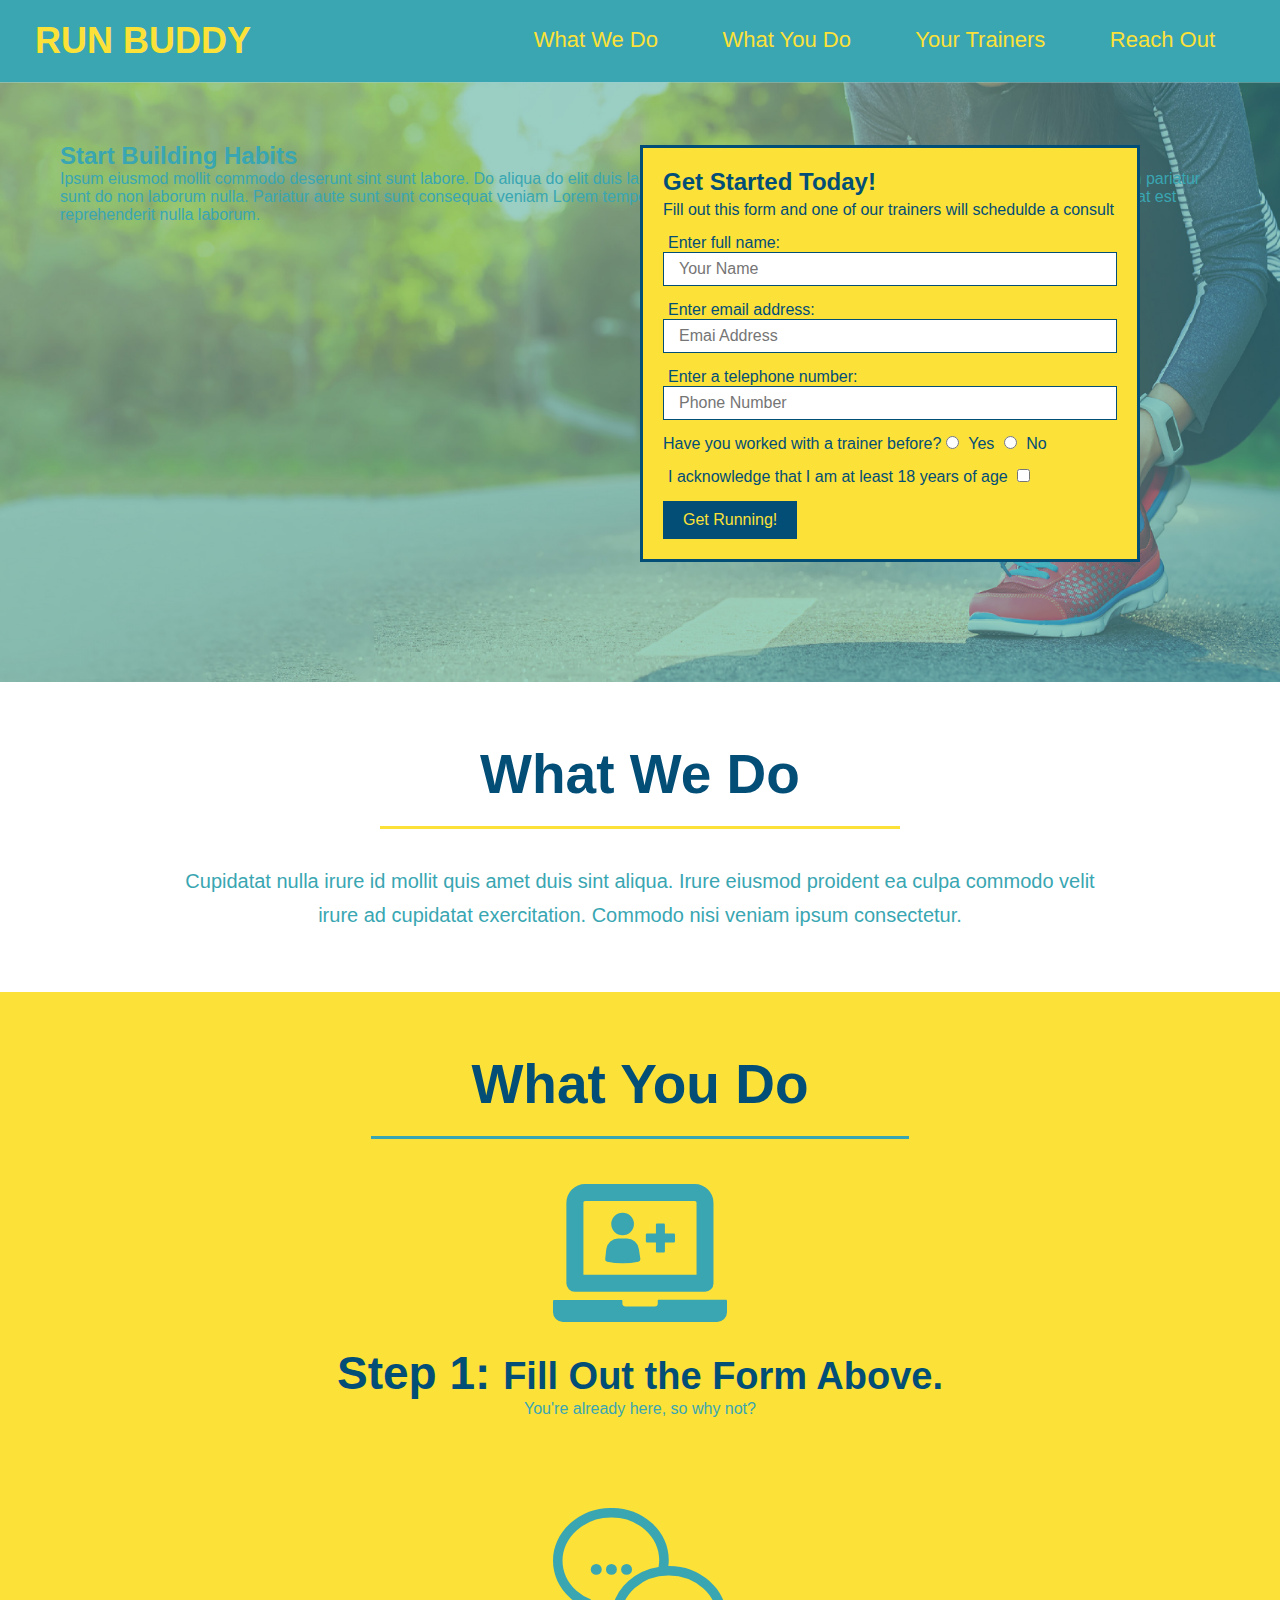
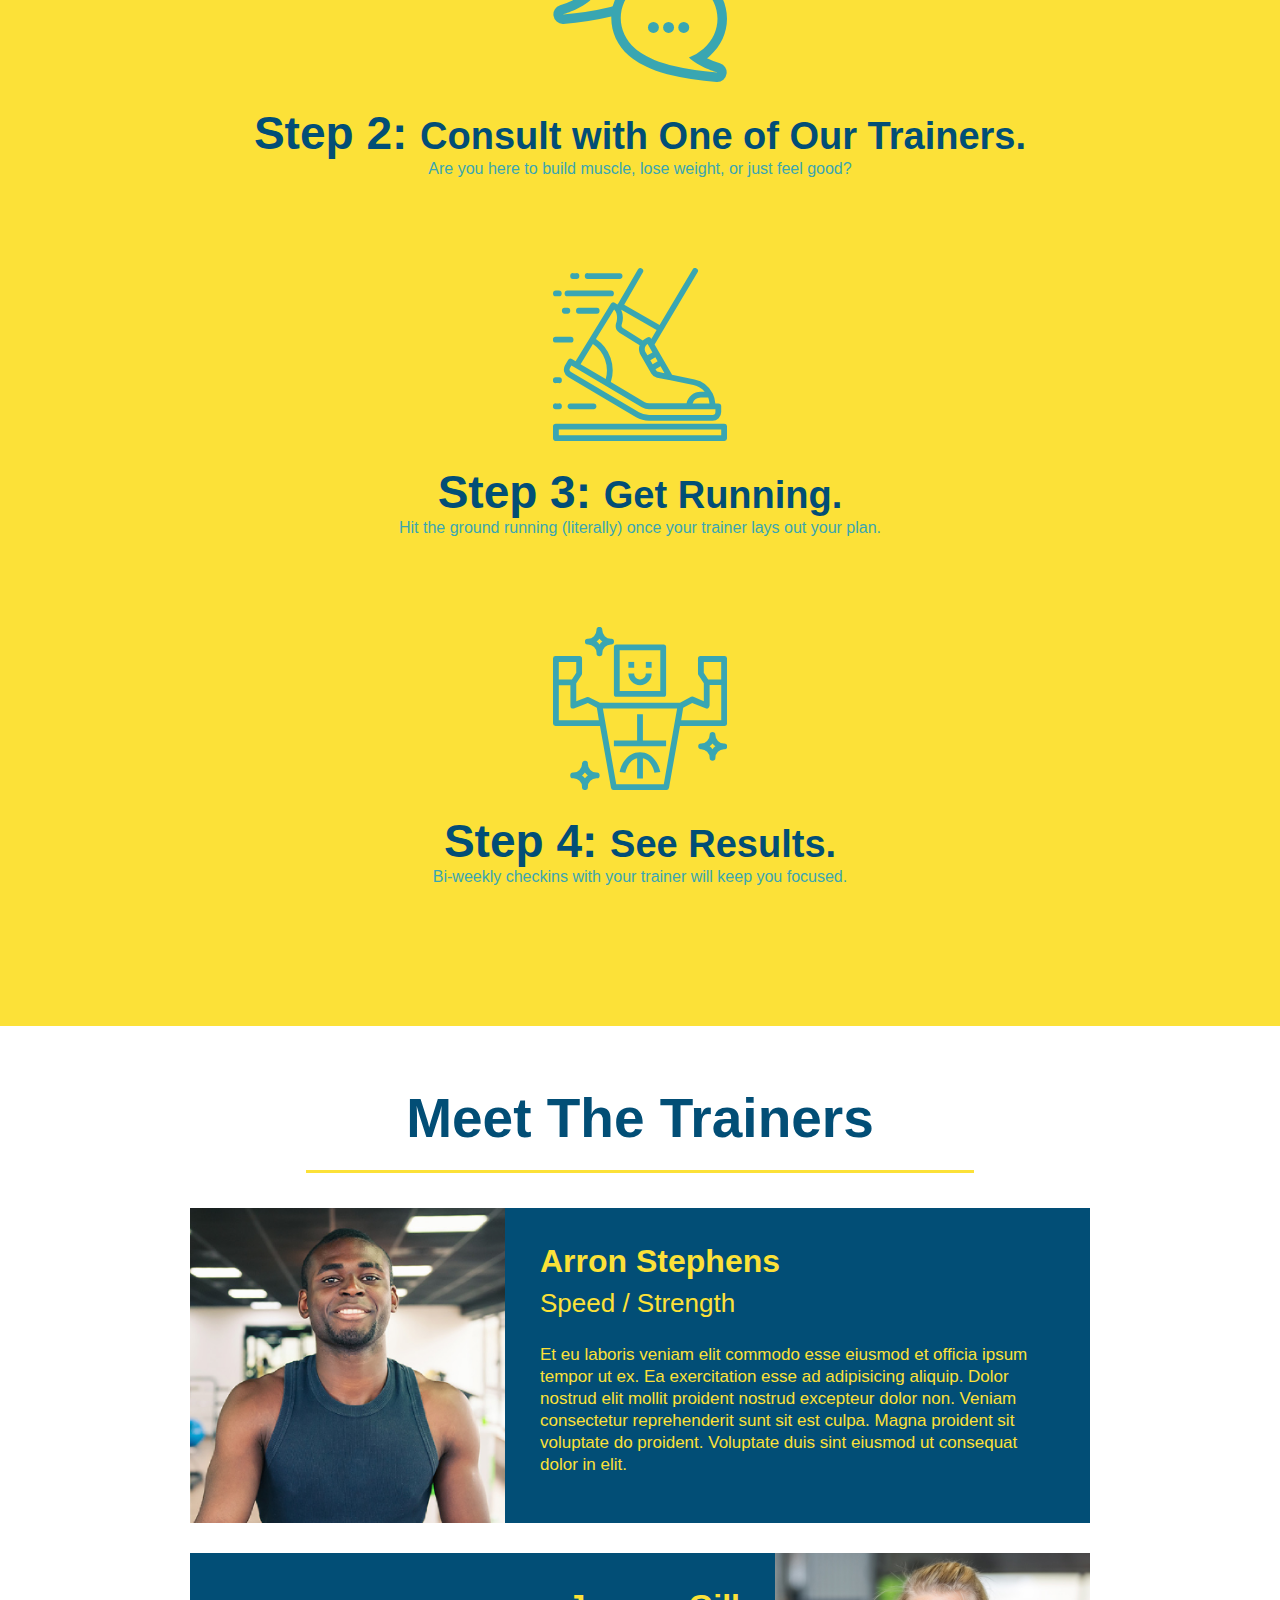
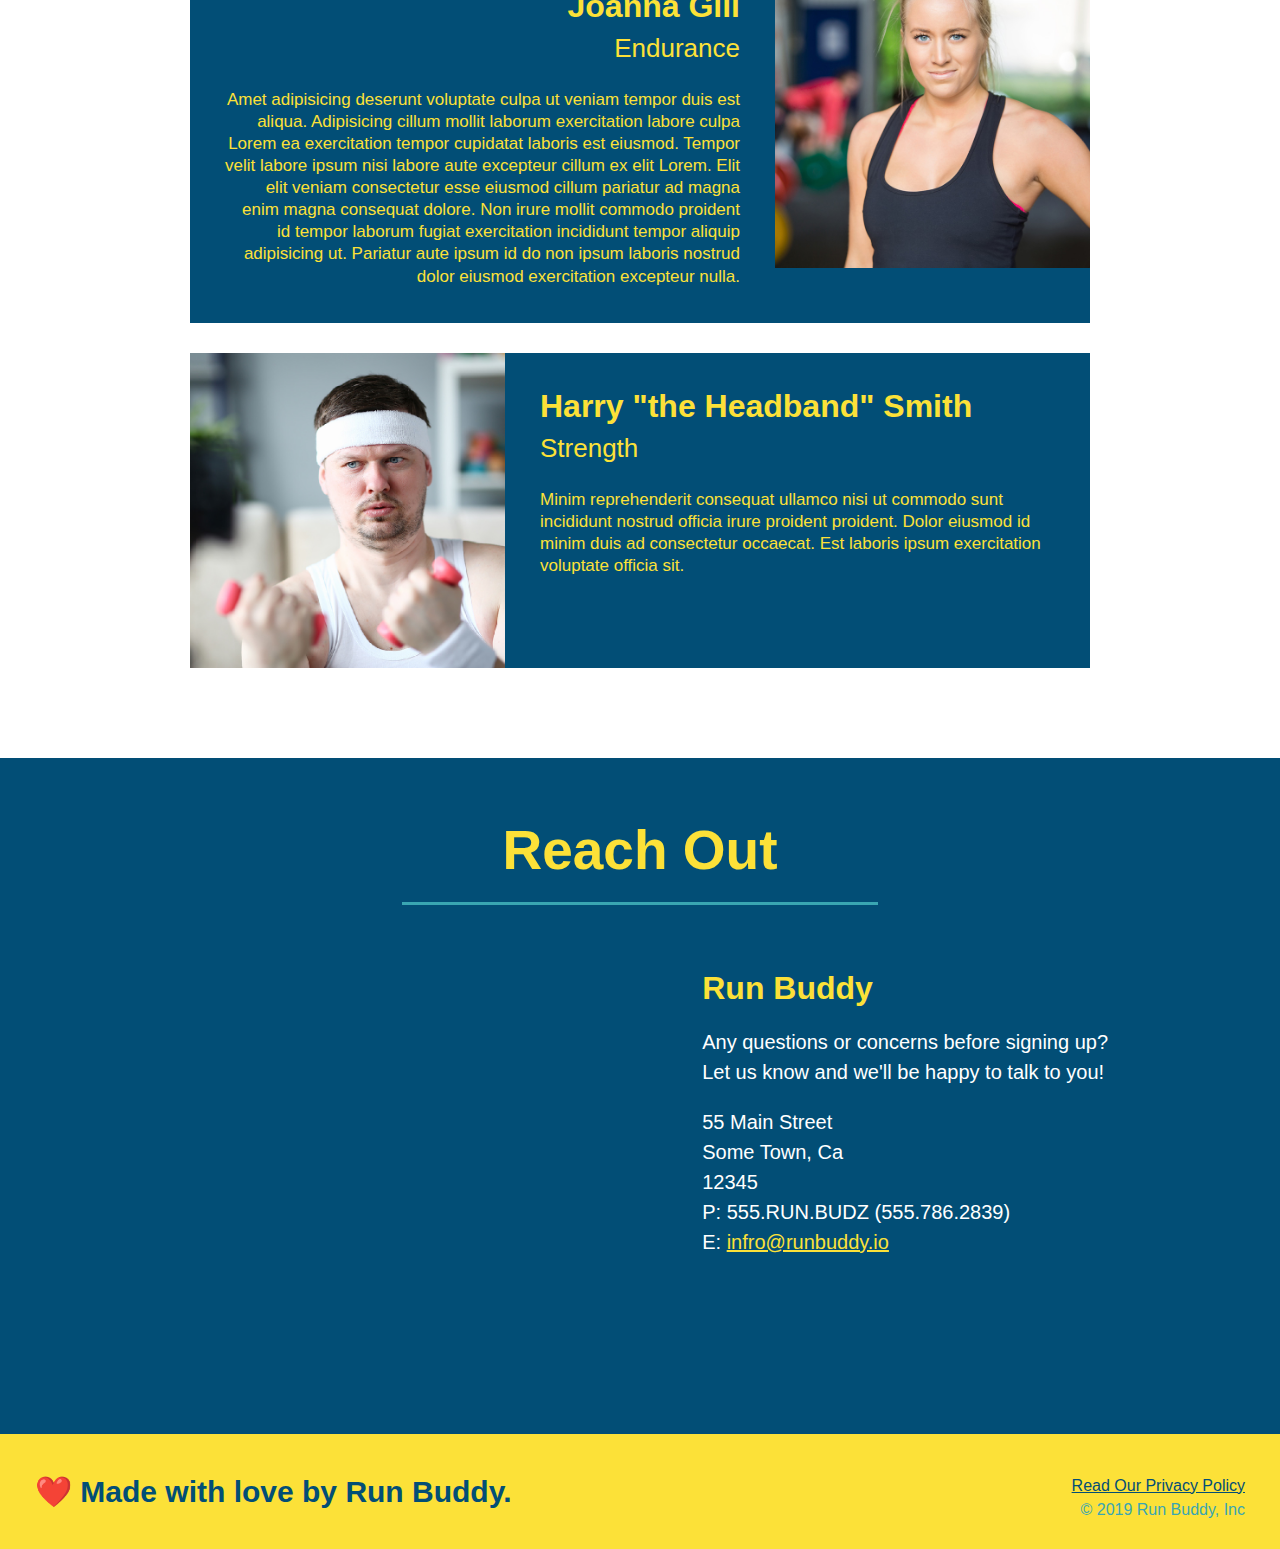
==== index.html @ f59510c8 "add content to hero, replace image" ====
<!DOCTYPE html>
<html lang="en">

<head>
    <meta charset="UTF-8" />
    <title>Run Buddy</title>
    <link rel="stylesheet" href="./assets/css/style.css" />
</head>

<body>
    <header>
        <h1>
            <!--The link below is set to index.html rather than "/" because the topmost directory of the project is OneDrive not index.html-->
            <a href="./index.html">RUN BUDDY</a>
        </h1>
        <nav>
            <Ul>
                <li>
                    <a href="#what-we-do">What We Do</a>
                </li>
                <li>
                    <a href="#what you do">What You Do</a>
                </li>
                <li>
                    <a href="#your-trainers">Your Trainers</a>
                </li>
                <li>
                    <a href="#reach-out">Reach Out</a>
                </li>
            </Ul>
        </nav>
    </header>

    <!-- hero/jumbotron -->
    <section class="hero">
        <div class="hero-cta">
            <h2>Start Building Habits</h2>
            <p>
                Ipsum eiusmod mollit commodo deserunt sint sunt labore. Do aliqua do elit duis laborum nulla sint sunt
                sint consequat. Enim incididunt amet pariatur non pariatur sunt do non laborum nulla. Pariatur aute sunt
                sunt consequat veniam Lorem tempor eu do amet Lorem labore. Sunt Lorem in commodo proident cupidatat est
                reprehenderit nulla laborum.
            </p>
        </div>
        <div class="hero-form">
            <h3>Get Started Today!</h3>
            <p>Fill out this form and one of our trainers will schedulde a consult</p>
            <form>
                <label for="name">Enter full name:</label>
                <input type="text" placeholder="Your Name" name="name" id="name" class="form-input" />
                <label for="email">Enter email address:</label>
                <input type="email" placeholder="Emai Address" name="email" id="email" class="form-input" />
                <label for="phone">Enter a telephone number:</label>
                <input type="tel" placeholder="Phone Number" name="phone" id="phone" class="form-input" />
                <p>
                    Have you worked with a trainer before?
                    <input type="radio" name="trainer-confirm" id="trainer-yes" />
                    <label for="trainer-yes">Yes</label>
                    <input type="radio" name="trainer-confirm" id="trainer-no" />
                    <label for="trainer-no">No</label>
                </p>
                <p>
                    <label for="checkbox">
                        I acknowledge that I am at least 18 years of age
                    </label>
                    <input type="checkbox" name="age-confirm" id="checkbox" />
                </p>
                <button type="submit">
                    Get Running!
                </button>
            </form>
        </div>
    </section>

    <!-- "what we do" section -->
    <section id="what-we-do" class="intro">
        <h2 class="section-title primary-border">What We Do</h2>
        <p>
            Cupidatat nulla irure id mollit quis amet duis sint aliqua. Irure eiusmod proident ea culpa commodo velit
            irure ad cupidatat exercitation. Commodo nisi veniam ipsum consectetur.
        </p>
    </section>

    <!-- "what you do" section -->
    <section id="what you do" class="steps">
        <h2 class="section-title secondary-border">What You Do</h2>

        <div>
            <img src="./assets/images/step-1.svg" alt="">
            <h3>Step 1: <span>Fill Out the Form Above.</span></h3>
            <p>You're already here, so why not?</p>
        </div>

        <div>
            <img src="./assets/images/step-2.svg">
            <h3>Step 2: <span>Consult with One of Our Trainers.</span></h3>
            <p>Are you here to build muscle, lose weight, or just feel good?</p>
        </div>

        <div>
            <img src="assets/images/step-3.svg">
            <h3>Step 3: <span>Get Running.</span></h3>
            <p>Hit the ground running (literally) once your trainer lays out your plan.</p>
        </div>

        <div>
            <img src="assets/images/step-4.svg">
            <h3>Step 4: <span>See Results.</span></h3>
            <p>Bi-weekly checkins with your trainer will keep you focused.</p>
        </div>
    </section>

    <!-- "meet the trainers" section -->
    <section id="your-trainers" class="trainers">
        <h2 class="section-title primary-border">Meet The Trainers</h2>
        <article class="trainer">
            <img src="assets/images/trainer-1.jpg" alt="Arron Stephens in his workout clothes, ready to pump iron" />
            <div class="trainer-bio text-left">
                <h3>Arron Stephens</h3>
                <h4>Speed / Strength</h4>
                <p>
                    Et eu laboris veniam elit commodo esse eiusmod et officia ipsum tempor ut ex. Ea exercitation esse
                    ad adipisicing aliquip. Dolor nostrud elit mollit proident nostrud excepteur dolor non. Veniam
                    consectetur reprehenderit sunt sit est culpa. Magna proident sit voluptate do proident. Voluptate
                    duis sint eiusmod ut consequat dolor in elit.
                </p>
            </div>
        </article>
        <article class="trainer">
            <div class="trainer-bio text-right">
                <h3>Joanna Gill</h3>
                <h4>Endurance</h4>
                <p>
                    Amet adipisicing deserunt voluptate culpa ut veniam tempor duis est aliqua. Adipisicing cillum
                    mollit laborum exercitation labore culpa Lorem ea exercitation tempor cupidatat laboris est eiusmod.
                    Tempor velit labore ipsum nisi labore aute excepteur cillum ex elit Lorem. Elit elit veniam
                    consectetur esse eiusmod cillum pariatur ad magna enim magna consequat dolore. Non irure mollit
                    commodo proident id tempor laborum fugiat exercitation incididunt tempor aliquip adipisicing ut.
                    Pariatur aute ipsum id do non ipsum laboris nostrud dolor eiusmod exercitation excepteur nulla.
                </p>
            </div>
            <img src="assets/images/trainer-2.jpg" alt="Joanna Gill cooling off after a workout" />
        </article>
        <article class="trainer">
            <img src="assets/images/trainer-3.jpg"
                alt="Harry Smith wearing a headband and lifting comically small pink weights" />
            <div class="trainer-bio text-left">
                <h3>Harry "the Headband" Smith</h3>
                <h4>Strength</h4>
                <p>
                    Minim reprehenderit consequat ullamco nisi ut commodo sunt incididunt nostrud officia irure proident
                    proident. Dolor eiusmod id minim duis ad consectetur occaecat. Est laboris ipsum exercitation
                    voluptate officia sit.
                </p>
            </div>
        </article>
    </section>

    <!-- "reach out" section -->
    <section id="reach-out" class="contact">
        <h2 class="section-title secondary-border">Reach Out</h2>
        <div class="contact-info">
            <div>
                <iframe
                    src="https://www.google.com/maps/embed?pb=!1m18!1m12!1m3!1d13032.62704273342!2d-81.03515930863213!3d35.25235568628578!2m3!1f0!2f0!3f0!3m2!1i1024!2i768!4f13.1!3m3!1m2!1s0x8856bd74901bae15%3A0x6307acdcb505a3e5!2sPlanet%20Fitness!5e0!3m2!1sen!2sus!4v1635270382787!5m2!1sen!2sus"
                    width="400" height="400" style="border:0;" allowfullscreen="" loading="lazy">
                </iframe>
            </div>
            <div>
                <h3>Run Buddy</h3>
                <p>
                    Any questions or concerns before signing up?
                    <br />
                    Let us know and we'll be happy to talk to you!
                </p>
                <address>
                    55 Main Street <br />
                    Some Town, Ca <br />
                    12345 <br />
                    P: 555.RUN.BUDZ (555.786.2839)<br />
                    E: <a href="mailto:infro@runbuddy.io">infro@runbuddy.io</a>
                </address>
            </div>
        </div>
    </section>

    <!-- footer -->
    <footer>
        <h2>❤️ Made with love by Run Buddy.</h2>
        <div>
            <a href="./privacy-policy.html">Read Our Privacy Policy</a><br />
            &copy; 2019 Run Buddy, Inc
        </div>
    </footer>

</body>

</html>
---- assets/css/style.css ----
* {
    margin: 0;
    padding: 0;
    box-sizing: border-box;
}

body {
    font-family: helvetica, arial, sans-serif;
   color:#39a6b2
}

header {
    padding: 20px 35px;
    background-color: #39a6b2;
}

header h1 {
    font-weight: bold;
    font-size: 36px;
    color: #fce138;
    margin: 0;
    display: inline;
}

header a {
    text-decoration: none;
    color: #fce138
   
}
header nav {
    float: right;
    margin: 7px 0;
}

header nav ul li {
    display: inline;
}

header nav ul li a {
    margin: 0 30px;
    font-weight: lighter;
    font-size: 22px;
}

footer {
    background: #fce138;
    width: 100%;
    padding: 40px 35px;
}

footer h2 {
    display: inline;
    color: #024e76;
    font-size: 30px;
    margin: 0;
}

footer div {
    float: right;
    line-height: 1.5;
    text-align: right;
}

footer a {
    color: #024e76;
}

section{
    padding: 60px;
}

.hero {
    background-image: url("../images/hero-bg.jpg");
    height: 600px;
    background-position: center;
    background-size: cover;
    position: relative;
}

.hero-form {
    color: #024e76;
    background-color: #fce138;
    padding: 20px;
    width: 500px;
    border: solid 3px #024e76;
    position: absolute;
    bottom: 120px;
    right: 140px;
}

.hero-form h3 {
    font-size: 24px;
    margin: 0;
}

.hero-form p {
    margin: 5px 0 15px 0;
}

.form-input {
    border: 1px solid #024e76;
    display: block;
    padding: 7px 15px;
    font-size: 16px;
    color: #024e76;
    width: 100%;
    margin-bottom: 15px;
}

.hero-form label {
    margin: 0 5px;
}

.hero-form button {
    color: #fce138;
    background-color: #024e76;
    border: none;
    padding: 10px 20px;
    font-size: 16px;
}

.intro {
    text-align: center;
}

.section-title {
    font-size: 55px;
    color: #024e76;
    margin-bottom: 35px;
    padding: 0 100px 20px 100px;
    border-bottom: 3px solid;
    display: inline-block;
}

.intro p {
    line-height: 1.7;
    color: #39a6b2;
    width: 80%;
    font-size: 20px;
    margin: 0 auto;
}

.steps {
    text-align: center;
    background: #fce138;
}

.primary-border {
    border-color: #fce138;
}

.secondary-border {
    border-color: #39a6b2;
}

.steps div {
    margin-bottom: 80px;

}

.steps img {
    width: 15%;
    margin: 10px 0;
}

.steps h3 {
    color: #024e76;
    font-size: 46px;
    margin-top: 10px;
}

.steps p {
    color: #39a6b2;
    font-size: 23 px;
}

.steps span {
    font-size: 38px;
}

.trainers {
    text-align: center;
}

.trainer {
    width: 900px;
    margin: 0 auto 30px auto;
    background: #024e76;
    color: #fce138;
    overflow: auto;
}

.trainer img {
    width: 35%;
    float: left;
}

.trainer-bio {
    padding: 35px;
    float: left;
    width: 65%;
}

.text-left {
    text-align: left;
}

.text-right {
    text-align: right;
}

.trainer-bio h3 {
    font-size: 32px;
    margin-bottom: 8px;
}

.trainer-bio h4 {
    font-weight: lighter;
    font-size: 26px;
    margin-bottom: 25px;
}

.trainer-bio p {
    font-size: 17px;
    line-height: 1.3;
}

.contact {
    background: #024e76;
    text-align: center;

}

.contact h2 {
    color: #fce138;
}

.contact-info iframe {
    width: 400px;
    height: 400px;
}

.contact-info div {
    width: 410px;
    display: inline-block;
    vertical-align: top;
    text-align: left;
    margin: 30px 0 0 60px;
    color: white;
}

.contact-info h3 {
    color: #fce138;
    font-size: 32px;
}

.contact-info p, .contact-info address {
    margin: 20px 0;
    line-height: 1.5;
    font-size: 20px;
    font-style: normal;
}

.contact-info a {
    color:#fce138;
}
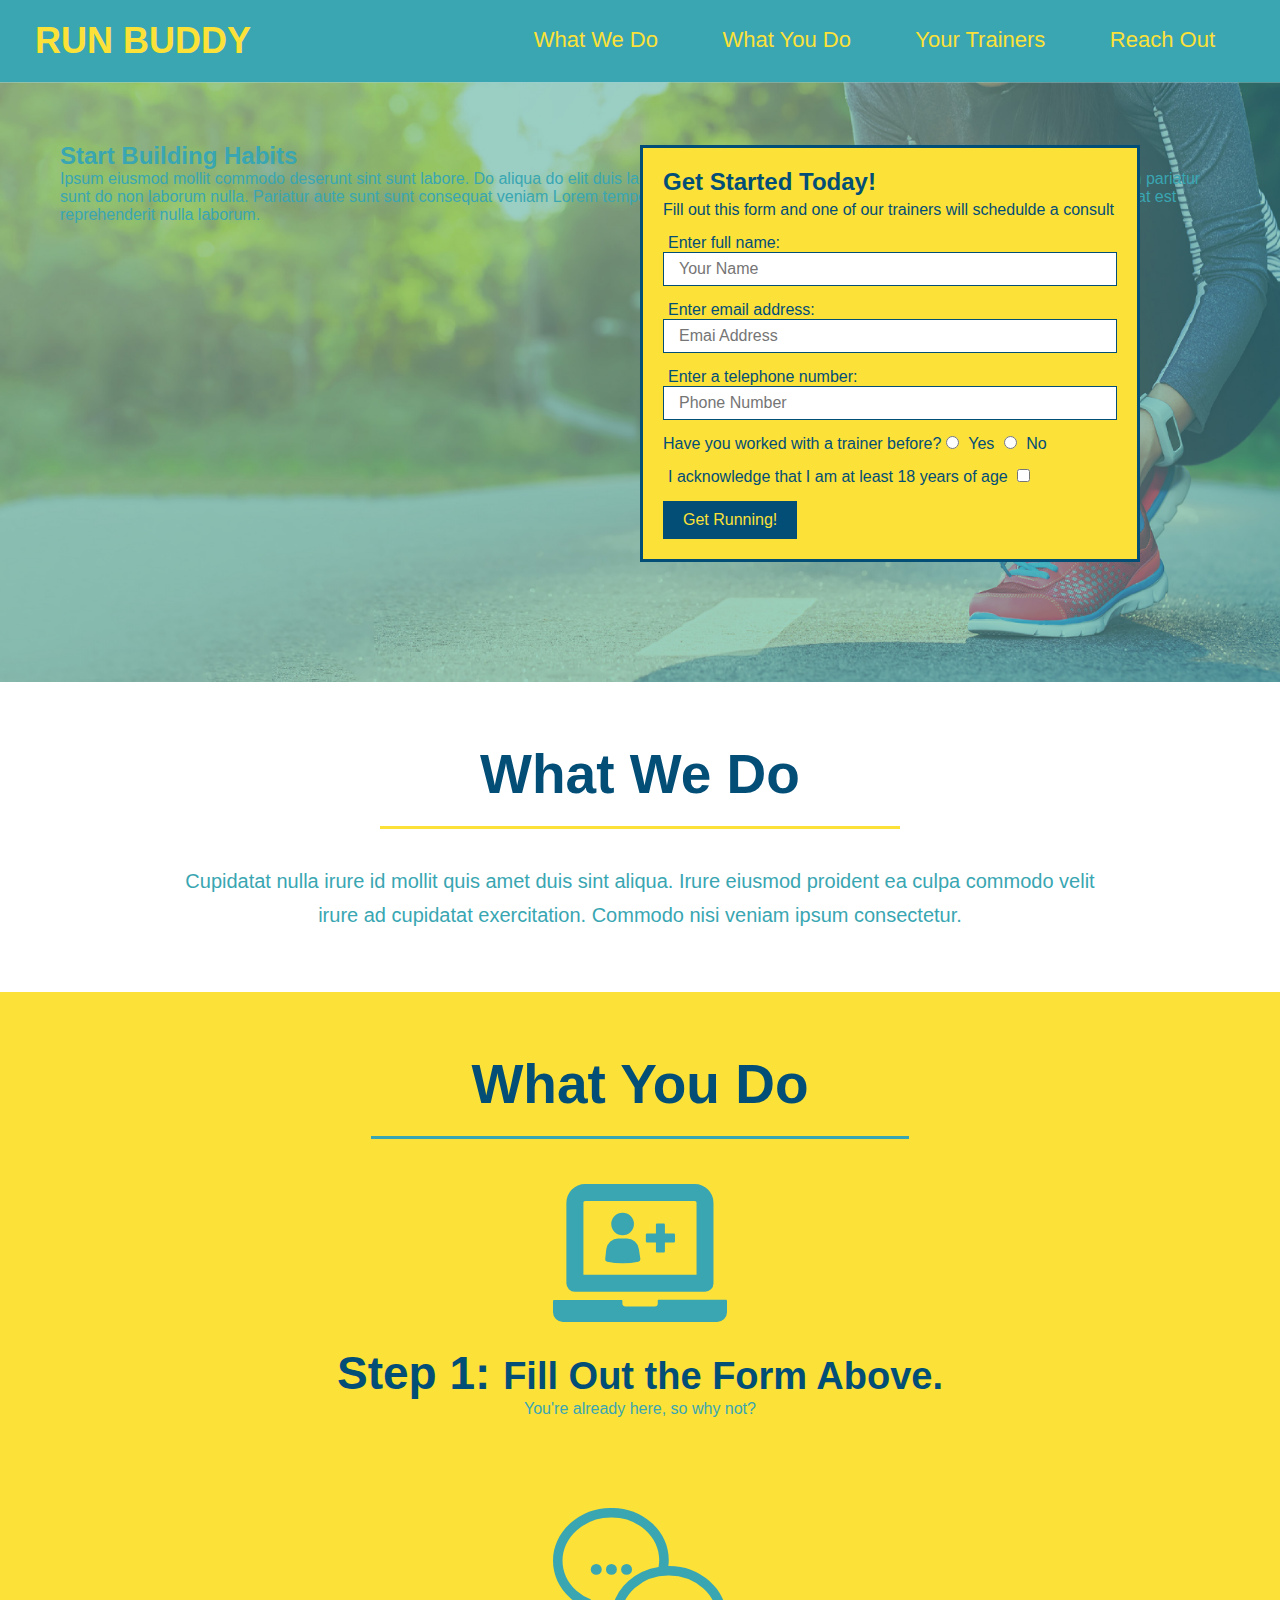
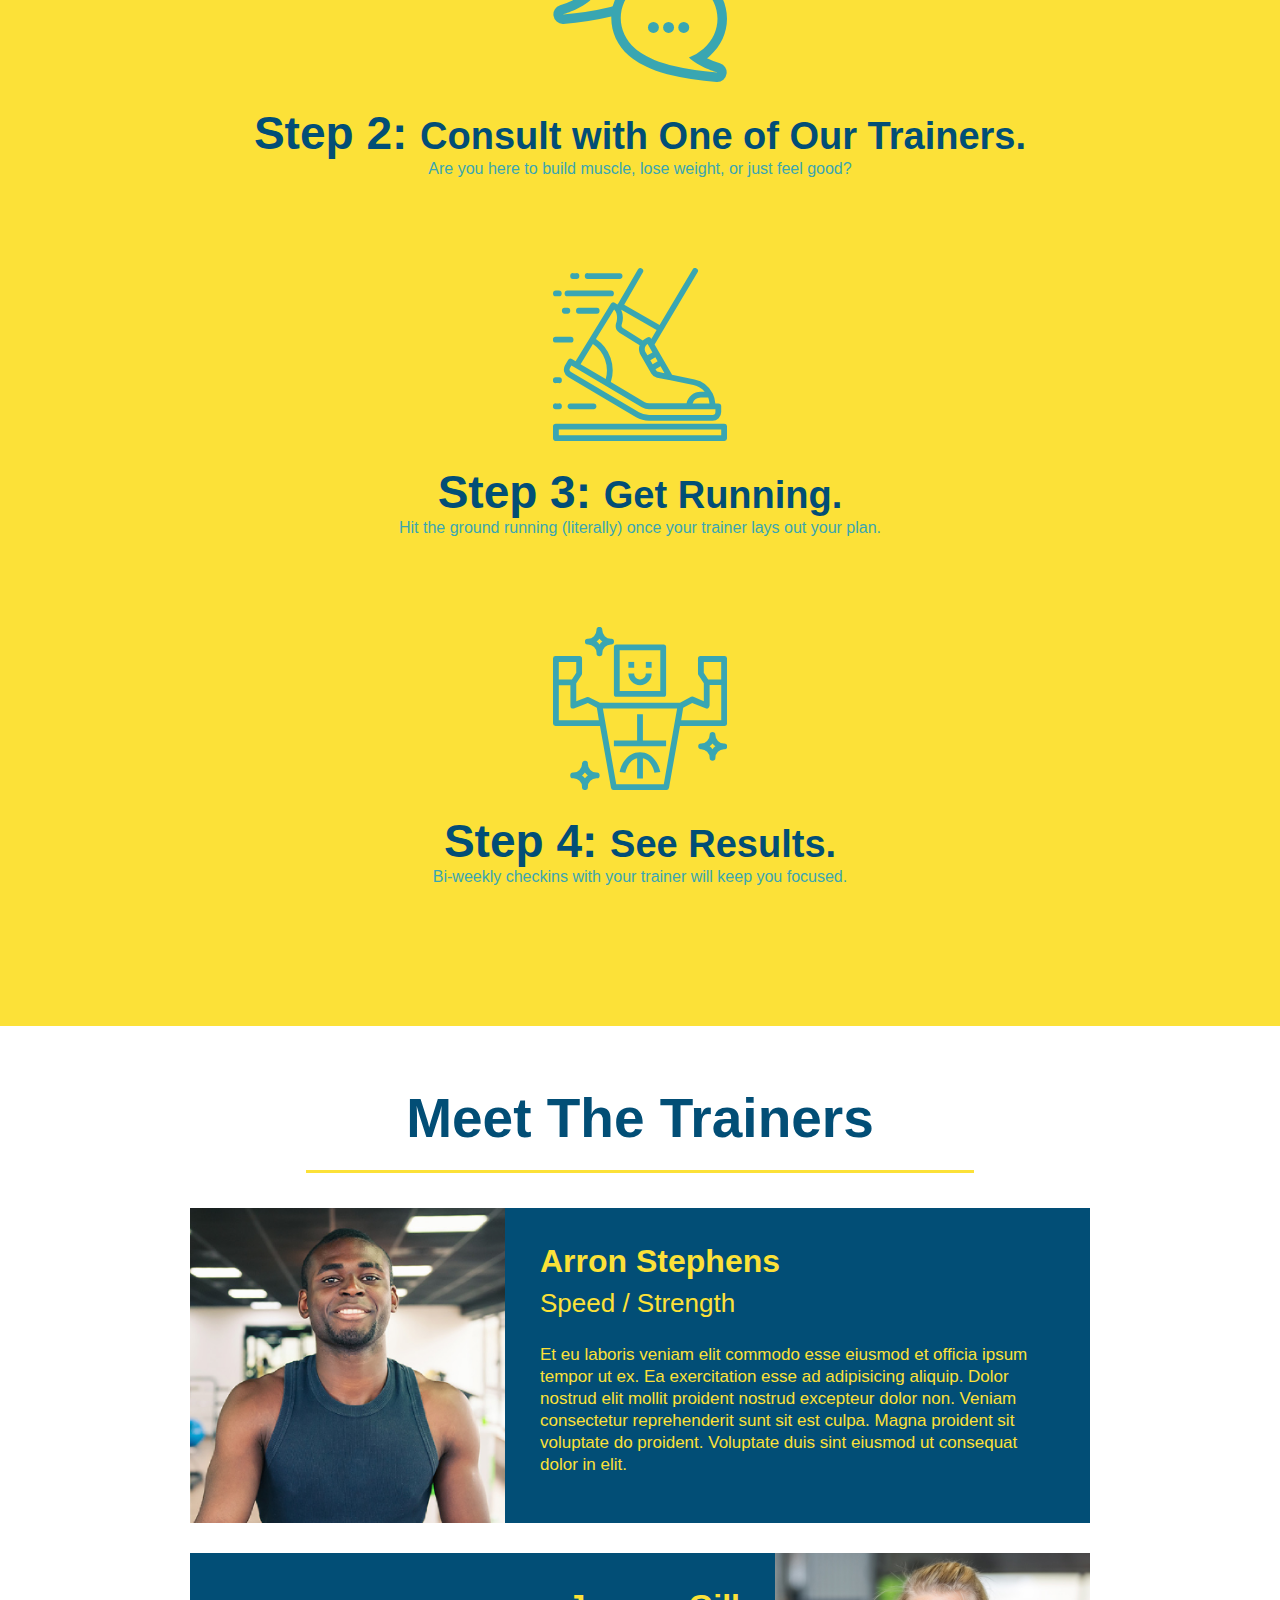
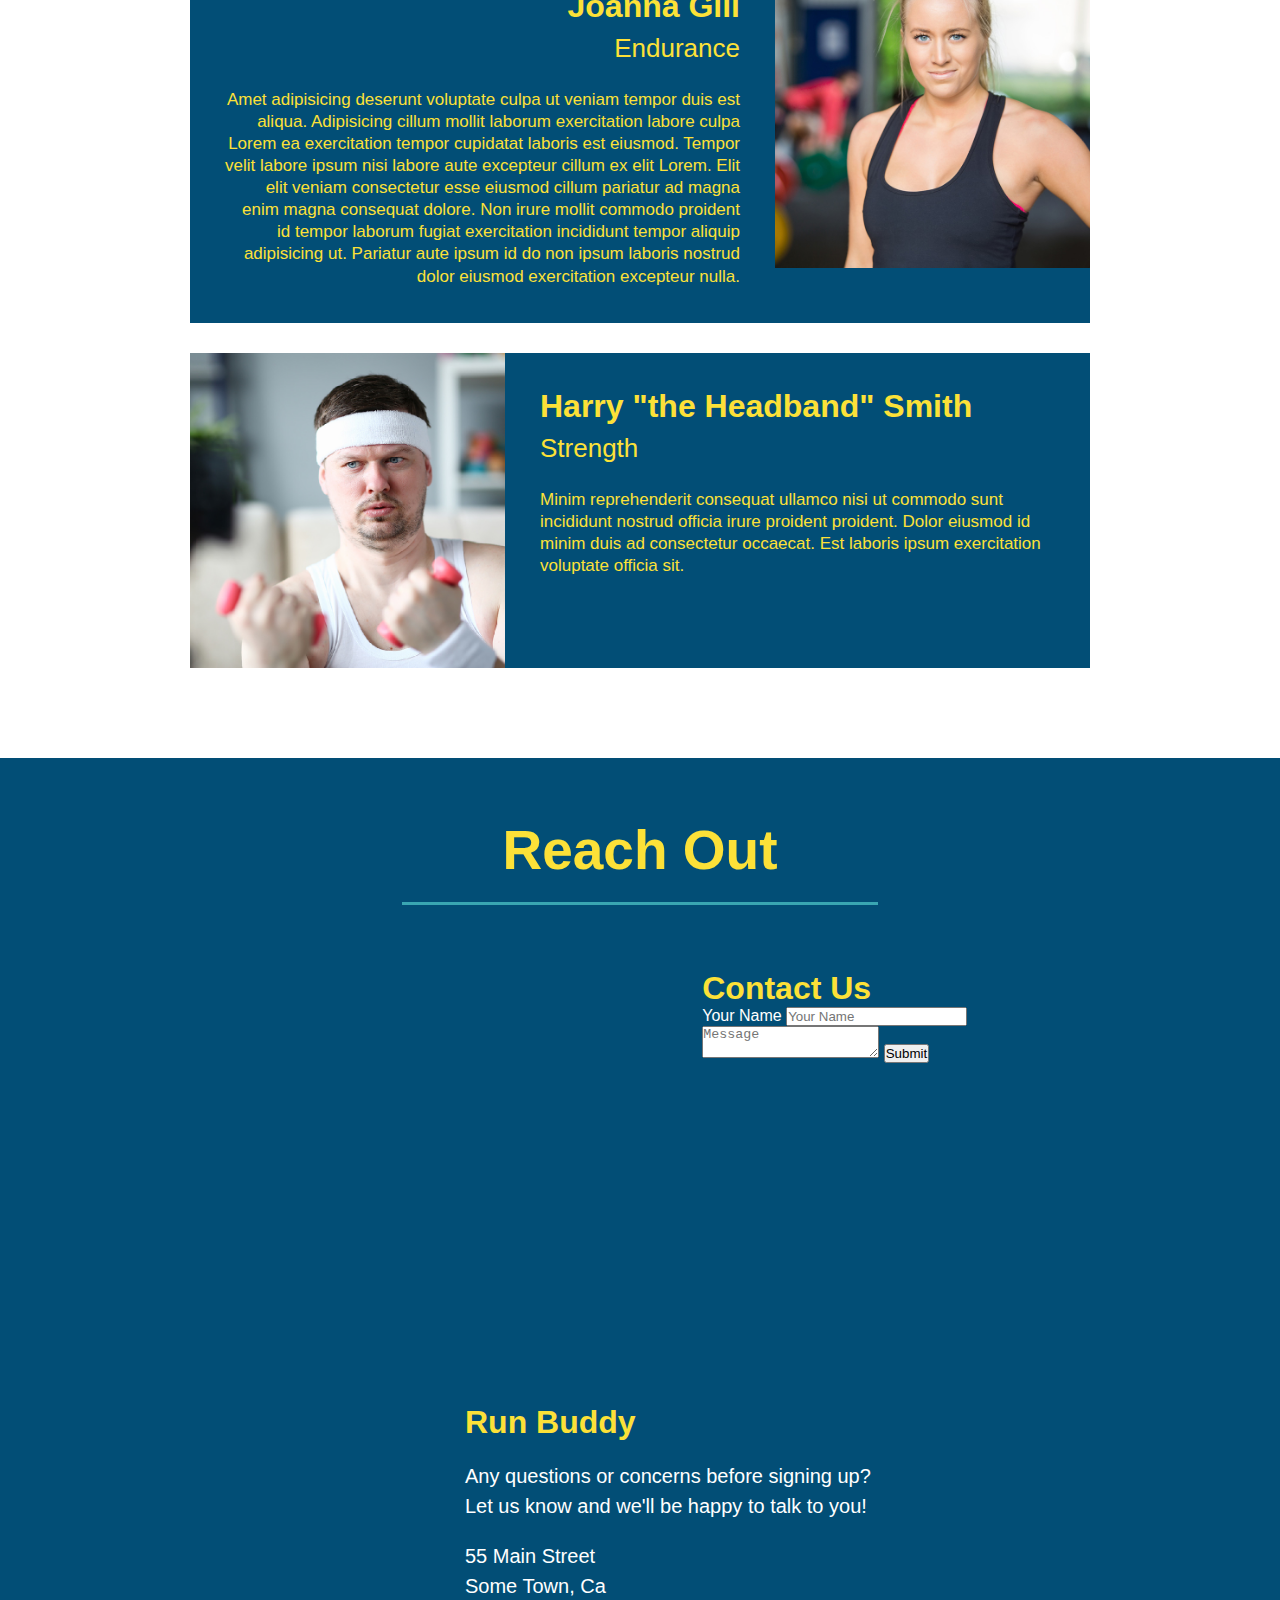
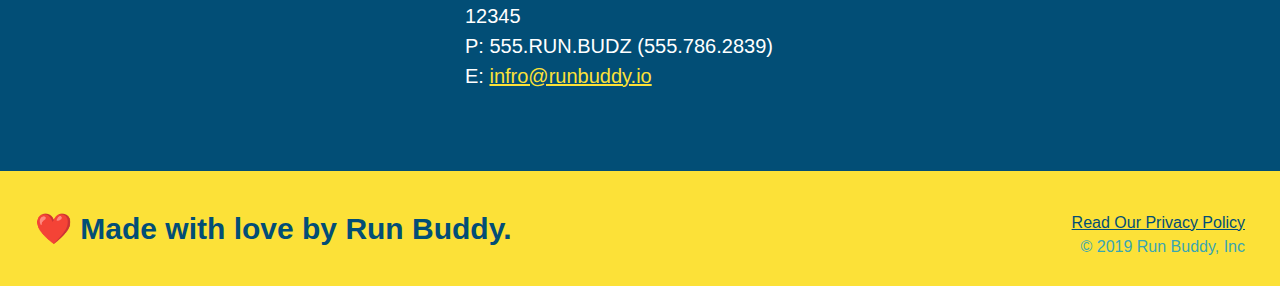
==== commit dde5c2d7: "add contact form" ====
--- a/index.html
+++ b/index.html
@@ -166,6 +166,18 @@
                     width="400" height="400" style="border:0;" allowfullscreen="" loading="lazy">
                 </iframe>
             </div>
+            <div class="contact-form">
+                <h3>Contact Us</h3>
+                <form>
+                    <label for="contact-name">Your Name</label>
+                    <input type="text" id="contact-name" placeholder="Your Name" />
+
+                    <label for="contact-message"></label>
+                    <textarea id="contact-message" placeholder="Message"></textarea>
+
+                    <button type="submit">Submit</button>
+                </form>
+            </div>
             <div>
                 <h3>Run Buddy</h3>
                 <p>
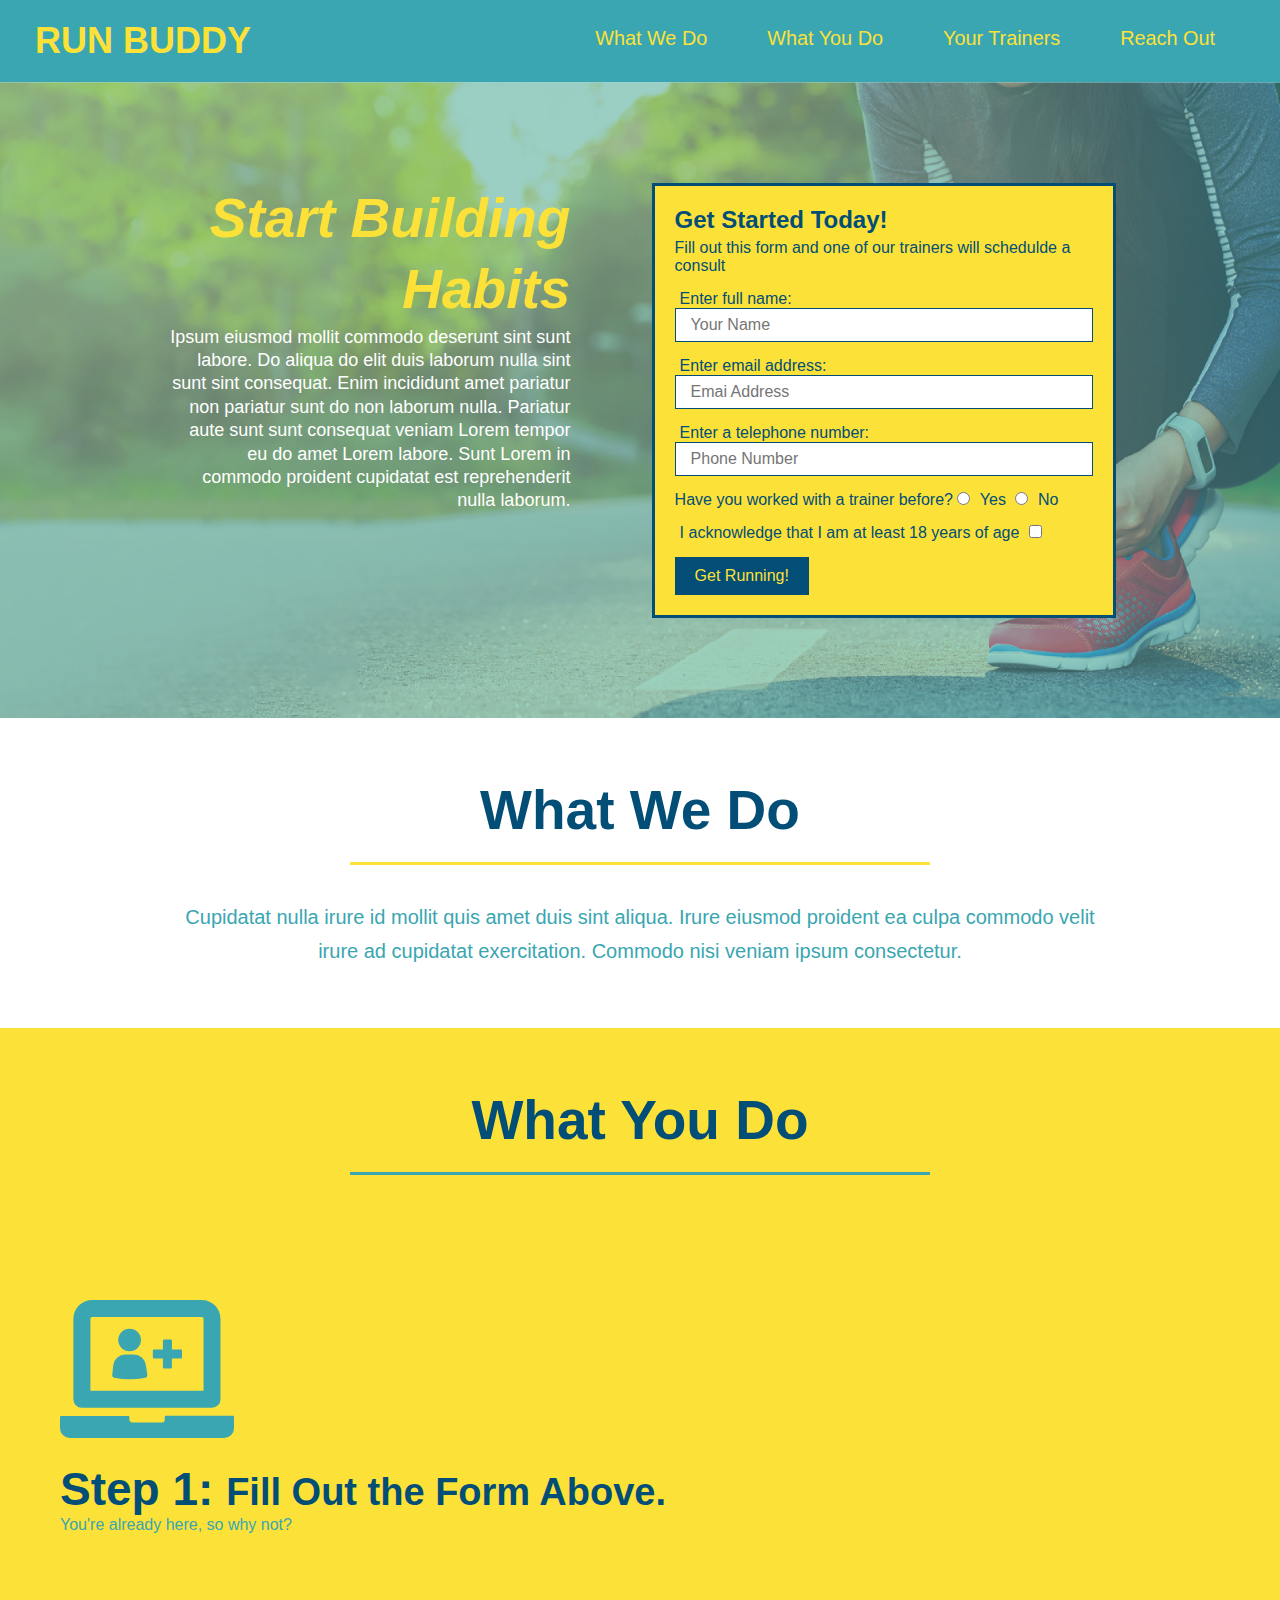
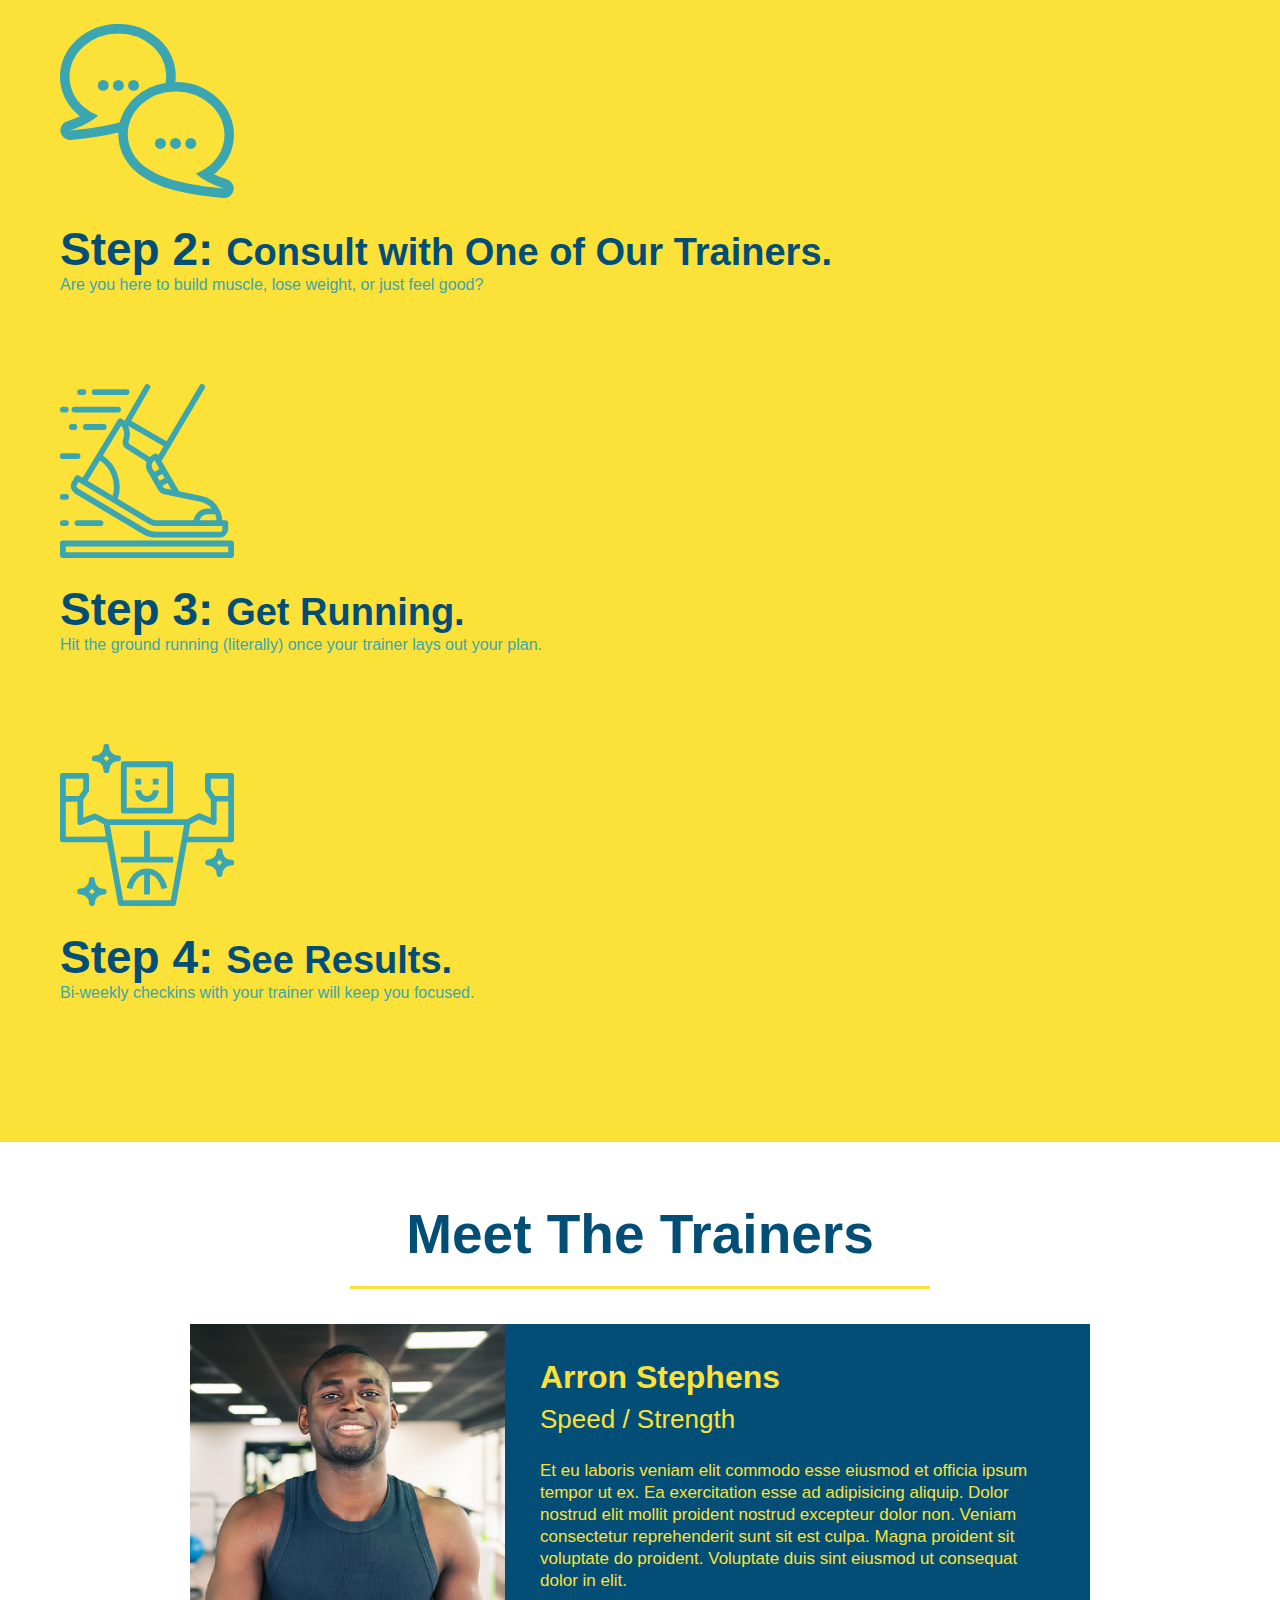
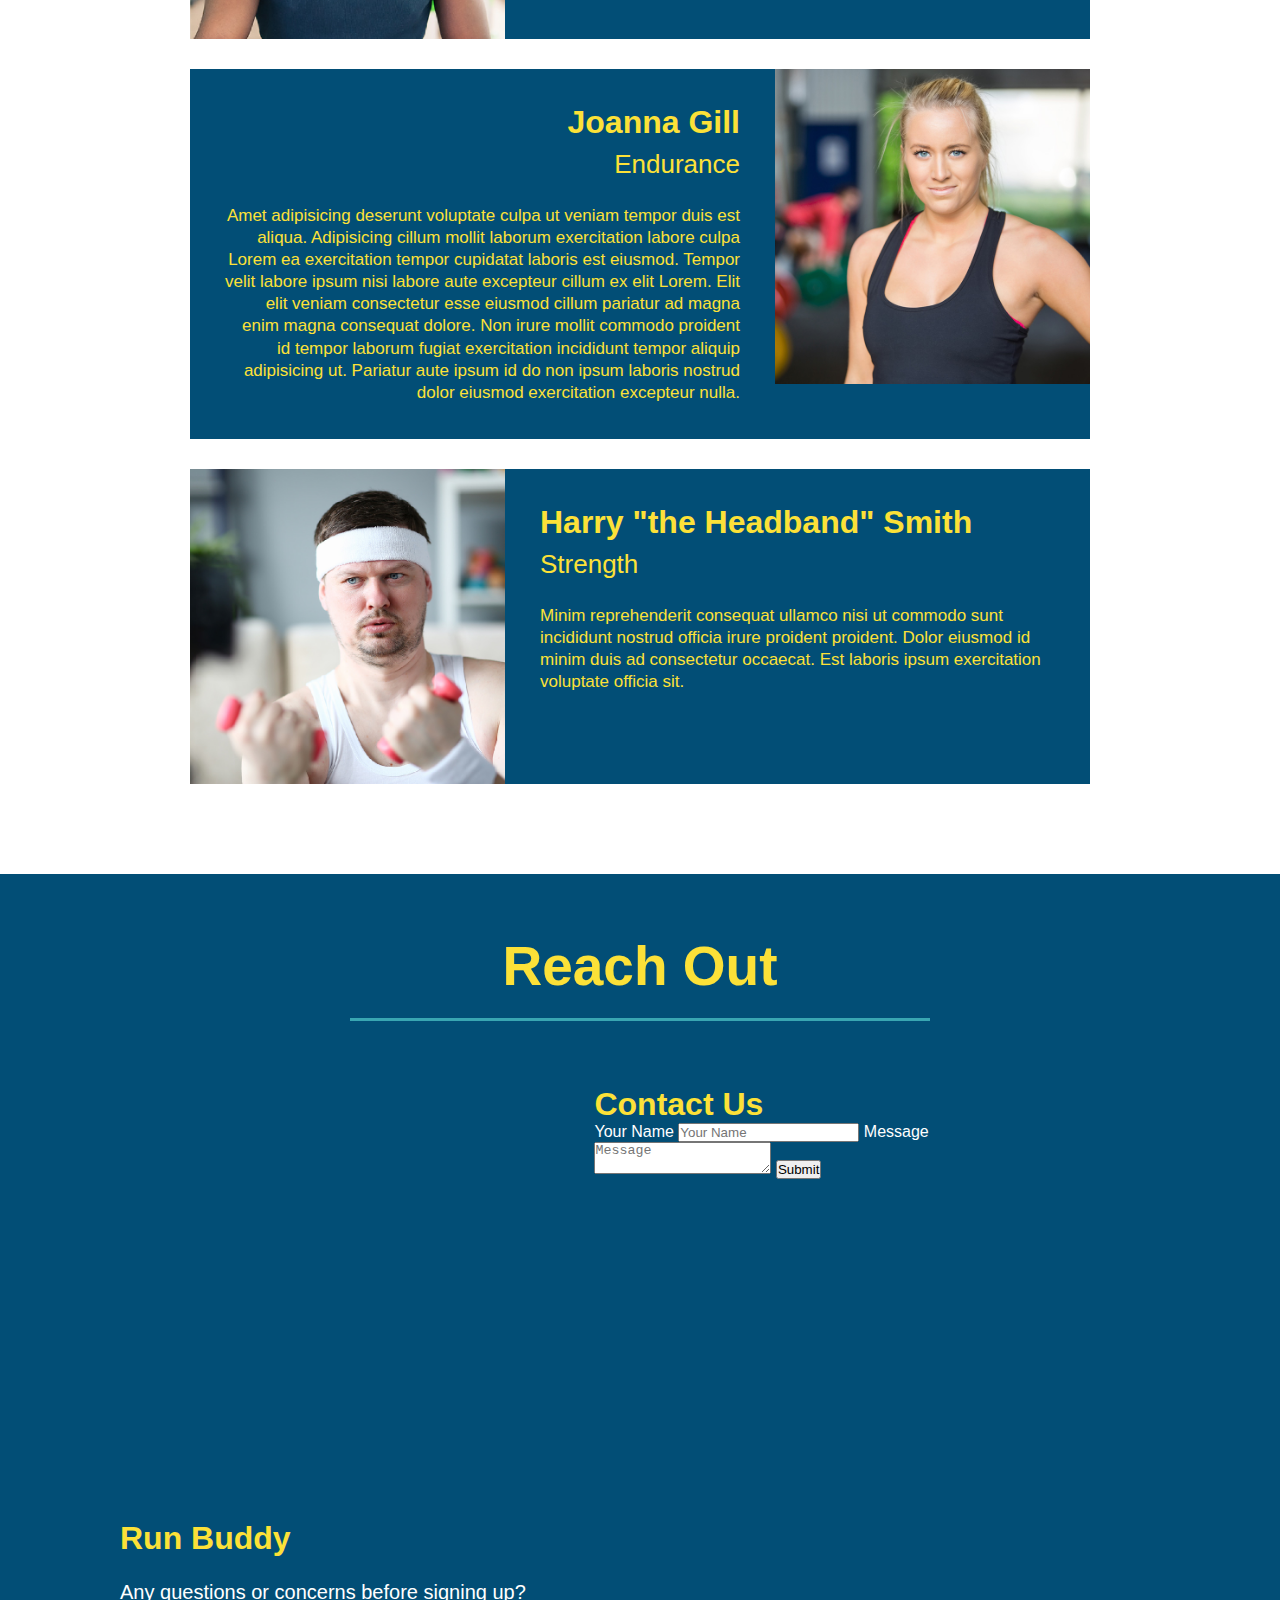
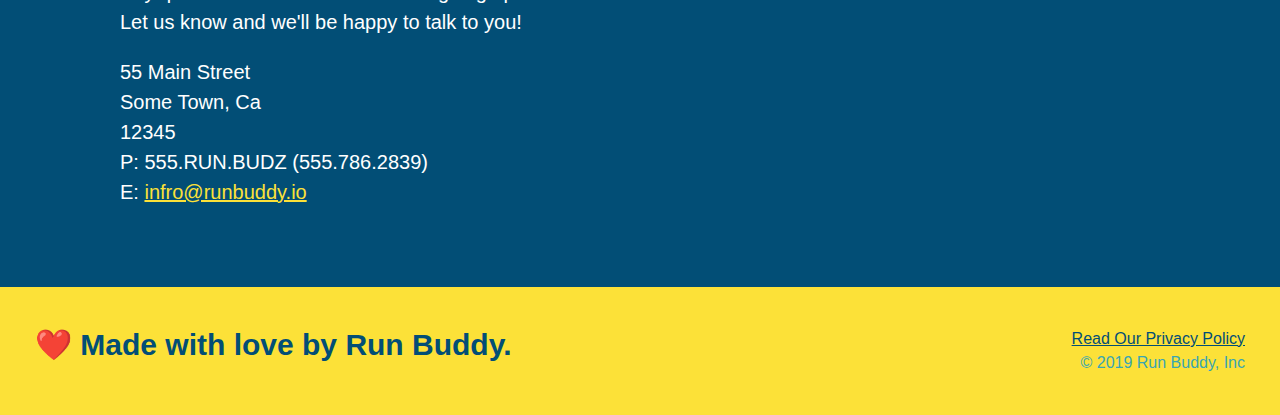
==== commit 3c9b16ee: "incomplete what you do" ====
--- a/index.html
+++ b/index.html
@@ -74,17 +74,22 @@
 
     <!-- "what we do" section -->
     <section id="what-we-do" class="intro">
-        <h2 class="section-title primary-border">What We Do</h2>
+        <div class="flex-row">
+            <h2 class="section-title primary-border">What We Do</h2>
+        </div>
+        <div class="flex-row">
         <p>
             Cupidatat nulla irure id mollit quis amet duis sint aliqua. Irure eiusmod proident ea culpa commodo velit
             irure ad cupidatat exercitation. Commodo nisi veniam ipsum consectetur.
         </p>
+        </div>
     </section>
 
     <!-- "what you do" section -->
     <section id="what you do" class="steps">
-        <h2 class="section-title secondary-border">What You Do</h2>
-
+        <div class="flex-row">
+            <h2 class="section-title secondary-border">What You Do</h2>
+        </div>
         <div>
             <img src="./assets/images/step-1.svg" alt="">
             <h3>Step 1: <span>Fill Out the Form Above.</span></h3>
@@ -112,7 +117,9 @@
 
     <!-- "meet the trainers" section -->
     <section id="your-trainers" class="trainers">
-        <h2 class="section-title primary-border">Meet The Trainers</h2>
+        <div class="flex-row">
+            <h2 class="section-title primary-border">Meet The Trainers</h2>
+        </div>
         <article class="trainer">
             <img src="assets/images/trainer-1.jpg" alt="Arron Stephens in his workout clothes, ready to pump iron" />
             <div class="trainer-bio text-left">
@@ -158,7 +165,9 @@
 
     <!-- "reach out" section -->
     <section id="reach-out" class="contact">
-        <h2 class="section-title secondary-border">Reach Out</h2>
+        <div class="flex-row">
+            <h2 class="section-title secondary-border">Reach Out</h2>
+        </div>
         <div class="contact-info">
             <div>
                 <iframe
@@ -172,7 +181,7 @@
                     <label for="contact-name">Your Name</label>
                     <input type="text" id="contact-name" placeholder="Your Name" />
 
-                    <label for="contact-message"></label>
+                    <label for="contact-message">Message</label>
                     <textarea id="contact-message" placeholder="Message"></textarea>
 
                     <button type="submit">Submit</button>
--- a/assets/css/style.css
+++ b/assets/css/style.css
@@ -12,6 +12,9 @@
 header {
     padding: 20px 35px;
     background-color: #39a6b2;
+    display: flex;
+    justify-content: space-between;
+    flex-wrap: wrap;
 }
 
 header h1 {
@@ -19,7 +22,6 @@
     font-size: 36px;
     color: #fce138;
     margin: 0;
-    display: inline;
 }
 
 header a {
@@ -28,35 +30,39 @@
    
 }
 header nav {
-    float: right;
     margin: 7px 0;
 }
 
-header nav ul li {
-    display: inline;
+header nav ul {
+    display: flex;
+    flex-wrap: wrap;
+    justify-content: space-between;
+    align-items: center;
+    list-style: none;
 }
 
 header nav ul li a {
     margin: 0 30px;
     font-weight: lighter;
-    font-size: 22px;
+    font-size: 1.55vw;
 }
 
 footer {
     background: #fce138;
     width: 100%;
     padding: 40px 35px;
+    display: flex;
+    flex-wrap: wrap;
+    justify-content: space-between;
 }
 
 footer h2 {
-    display: inline;
     color: #024e76;
     font-size: 30px;
     margin: 0;
 }
 
 footer div {
-    float: right;
     line-height: 1.5;
     text-align: right;
 }
@@ -71,21 +77,35 @@
 
 .hero {
     background-image: url("../images/hero-bg.jpg");
-    height: 600px;
     background-position: center;
     background-size: cover;
-    position: relative;
+    display: flex;
+    justify-content: center;
+    flex-wrap: wrap;
+}
+
+.hero-cta {
+    width: 35%;
+    text-align: right;
+    margin: 3.5%;
+    color: #fff;
+    font-size: 18px;
+    line-height: 1.3;
+}
+
+.hero-cta h2 {
+    font-style: italic;
+    font-size: 55px;
+    color:#fce138
 }
 
 .hero-form {
     color: #024e76;
     background-color: #fce138;
     padding: 20px;
-    width: 500px;
     border: solid 3px #024e76;
-    position: absolute;
-    bottom: 120px;
-    right: 140px;
+    width: 40%;
+    margin: 3.5%;
 }
 
 .hero-form h3 {
@@ -119,17 +139,15 @@
     font-size: 16px;
 }
 
-.intro {
-    text-align: center;
-}
-
 .section-title {
     font-size: 55px;
     color: #024e76;
-    margin-bottom: 35px;
-    padding: 0 100px 20px 100px;
     border-bottom: 3px solid;
-    display: inline-block;
+    padding-bottom: 20px;
+    text-align: center;
+    margin: 0 auto 35px auto;
+    width: 50%;
+    
 }
 
 .intro p {
@@ -138,10 +156,10 @@
     width: 80%;
     font-size: 20px;
     margin: 0 auto;
+    text-align: center;
 }
 
 .steps {
-    text-align: center;
     background: #fce138;
 }
 
@@ -178,9 +196,6 @@
     font-size: 38px;
 }
 
-.trainers {
-    text-align: center;
-}
 
 .trainer {
     width: 900px;
@@ -209,6 +224,10 @@
     text-align: right;
 }
 
+.flex-row {
+    display: flex;
+}
+
 .trainer-bio h3 {
     font-size: 32px;
     margin-bottom: 8px;
@@ -227,8 +246,6 @@
 
 .contact {
     background: #024e76;
-    text-align: center;
-
 }
 
 .contact h2 {
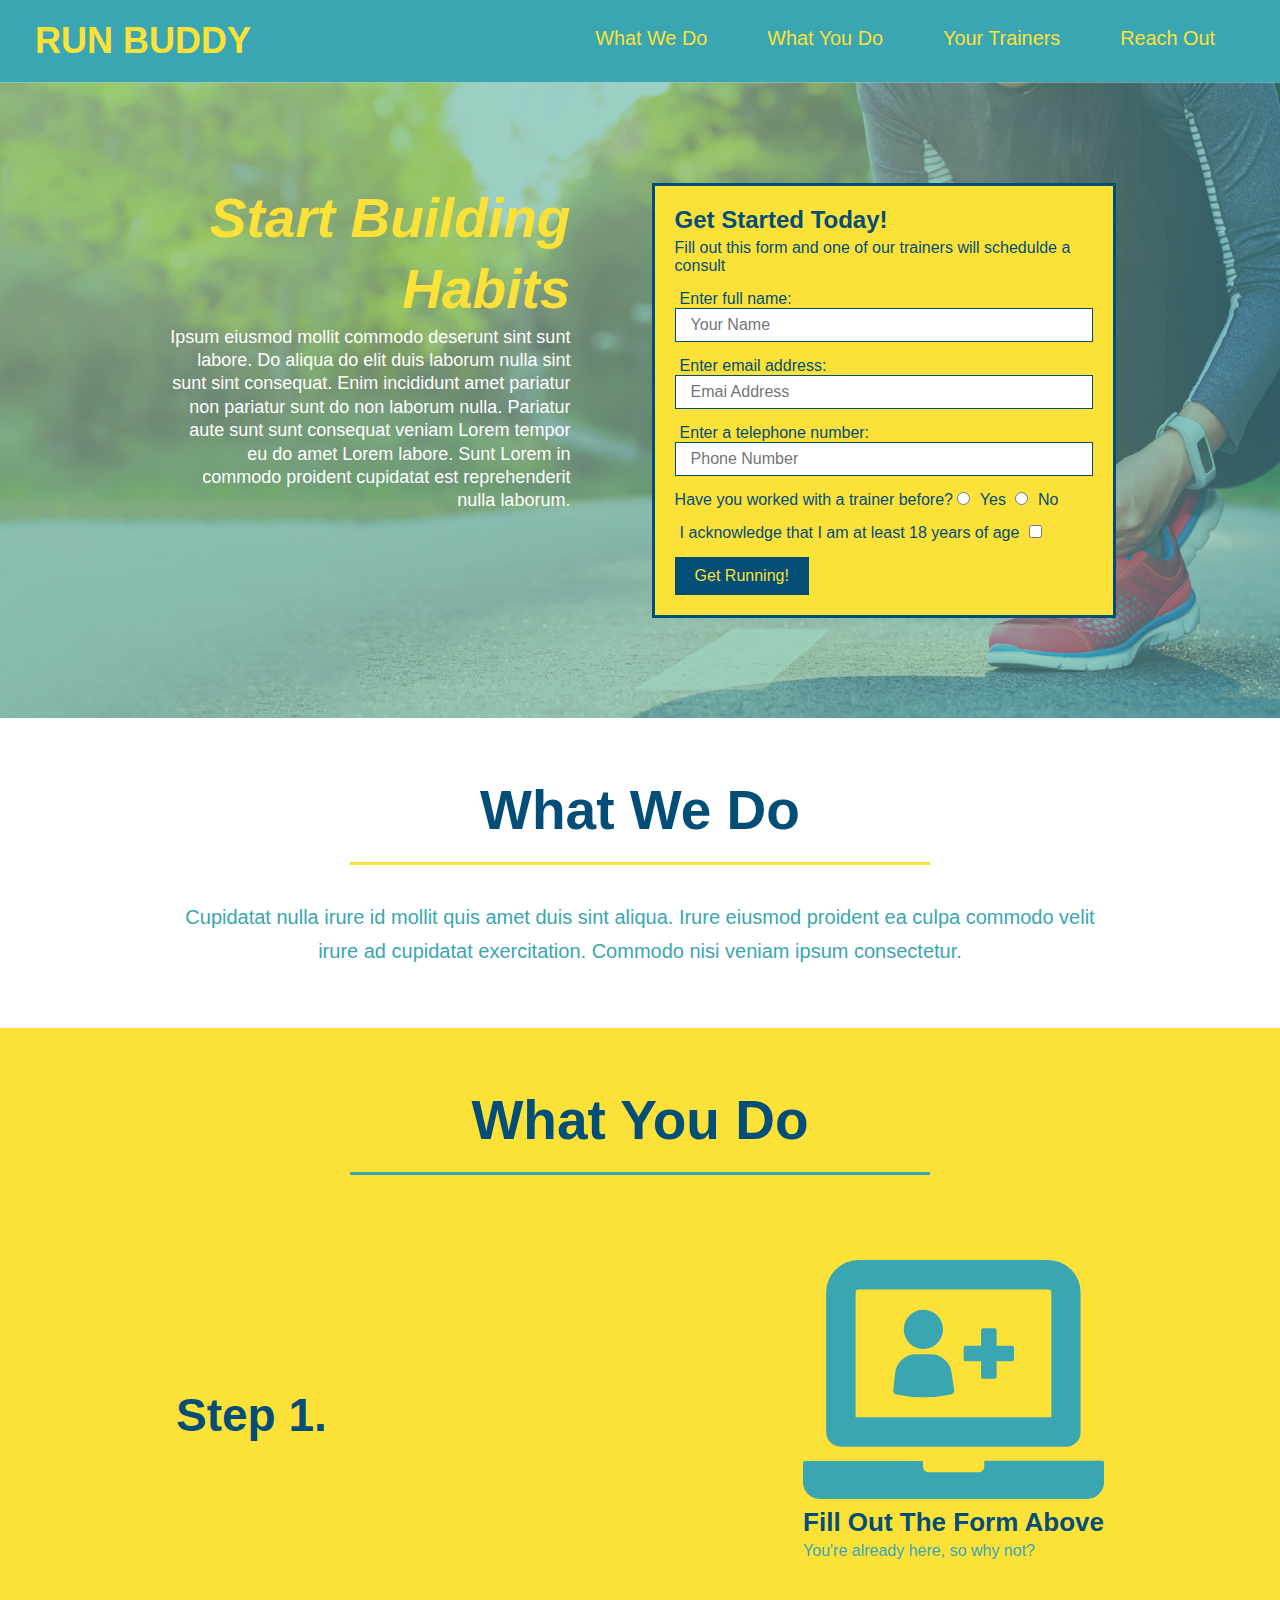
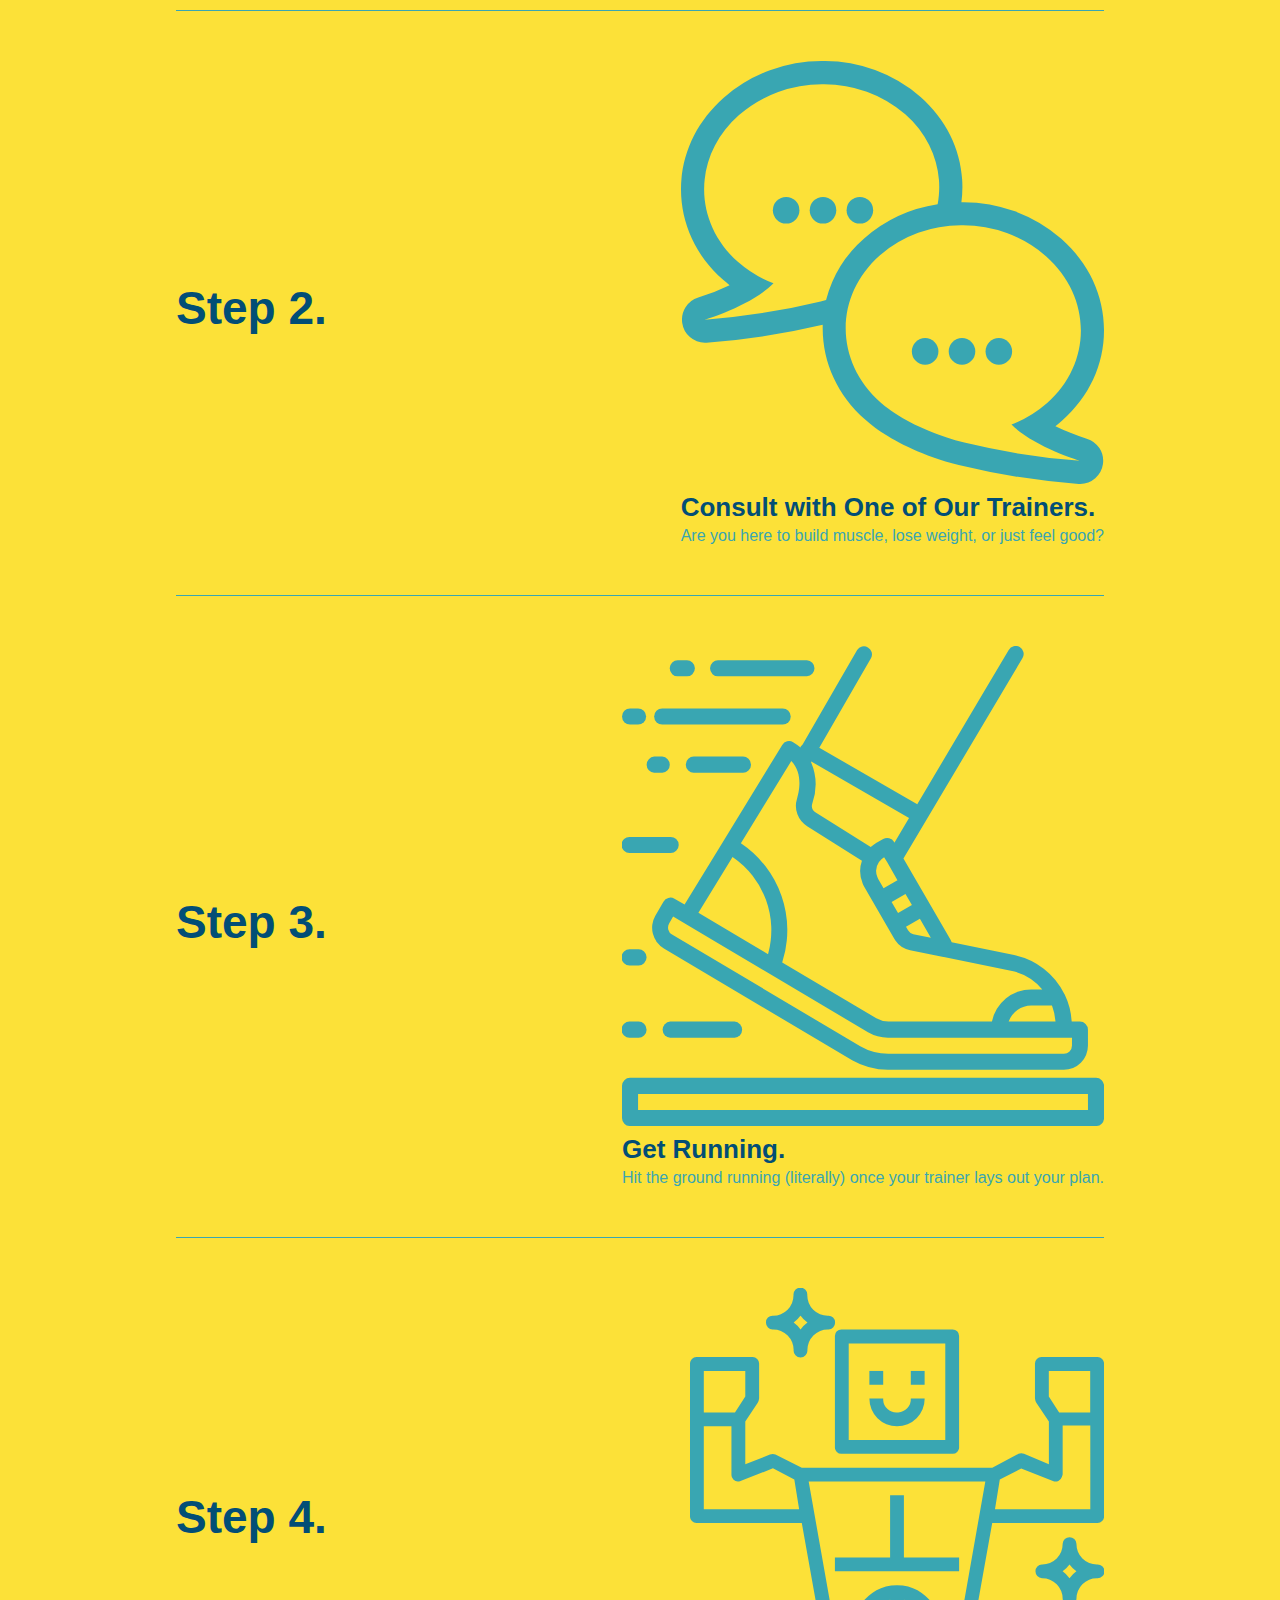
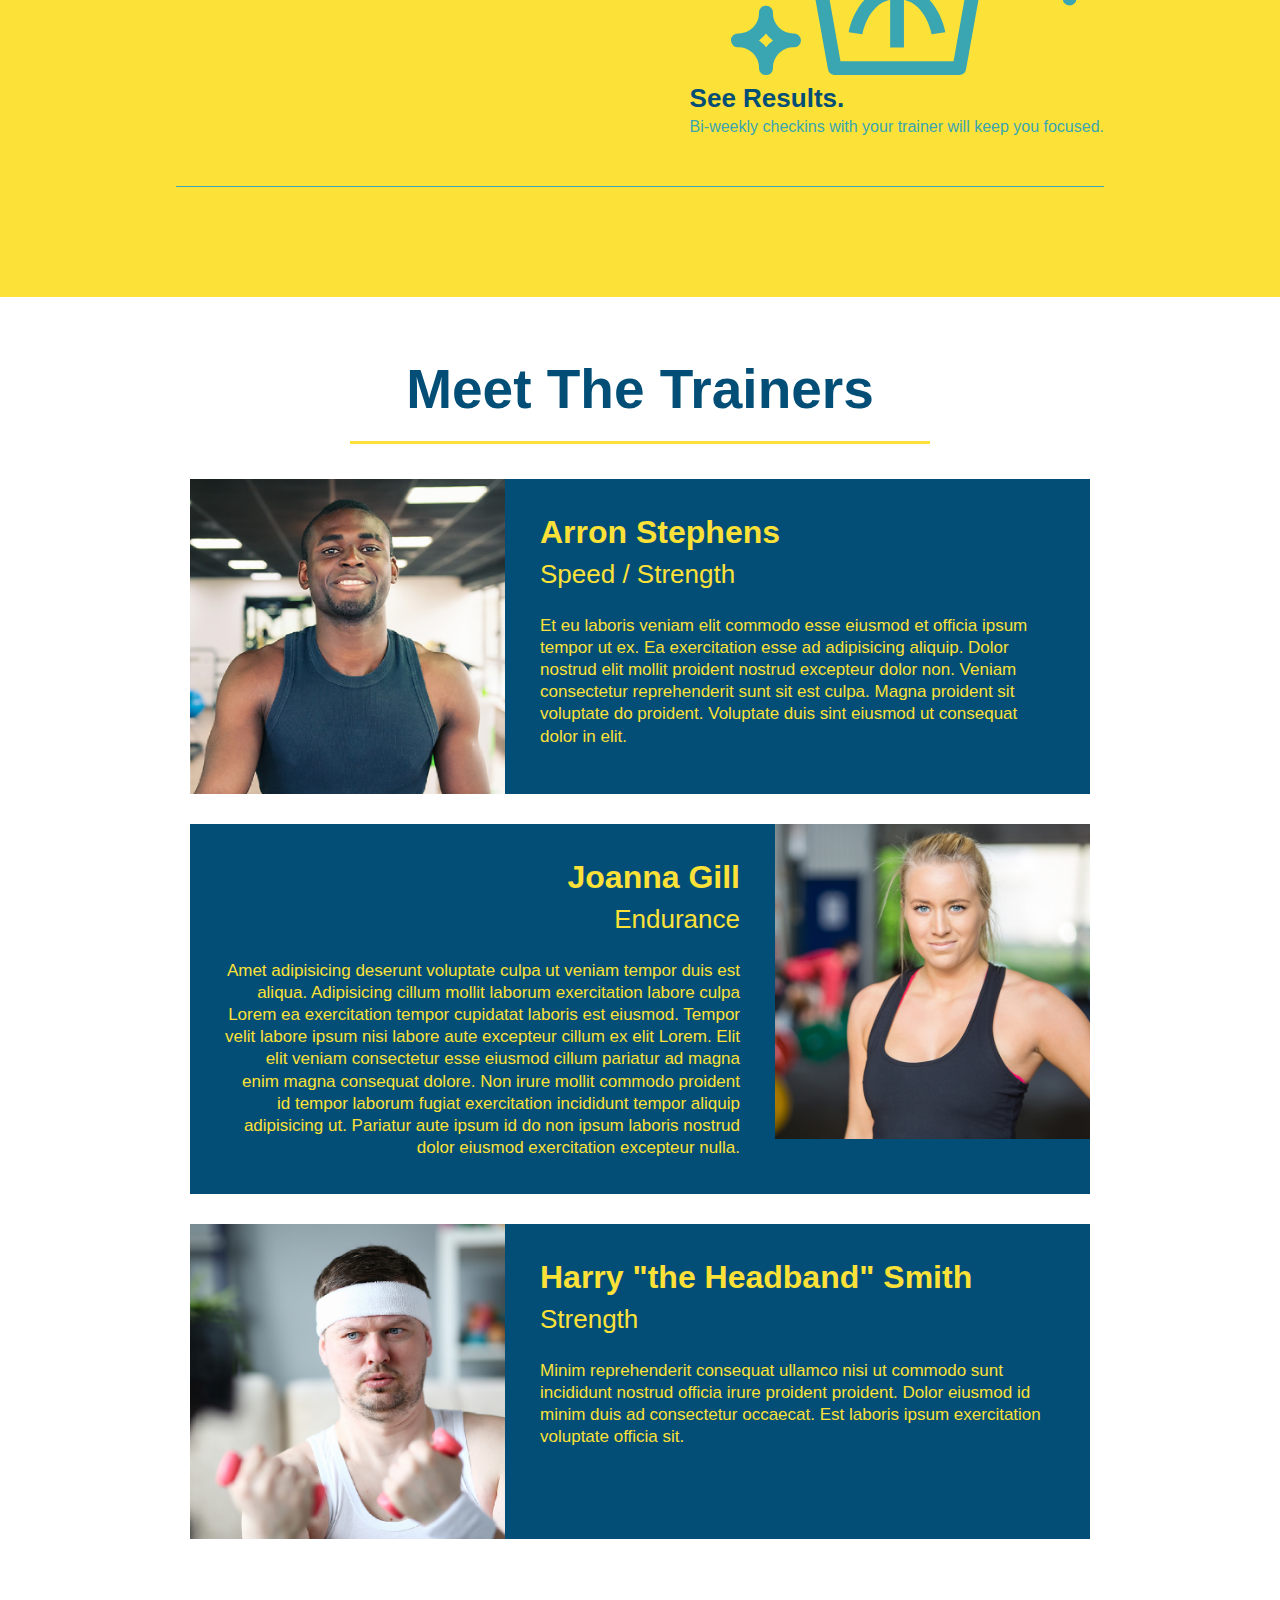
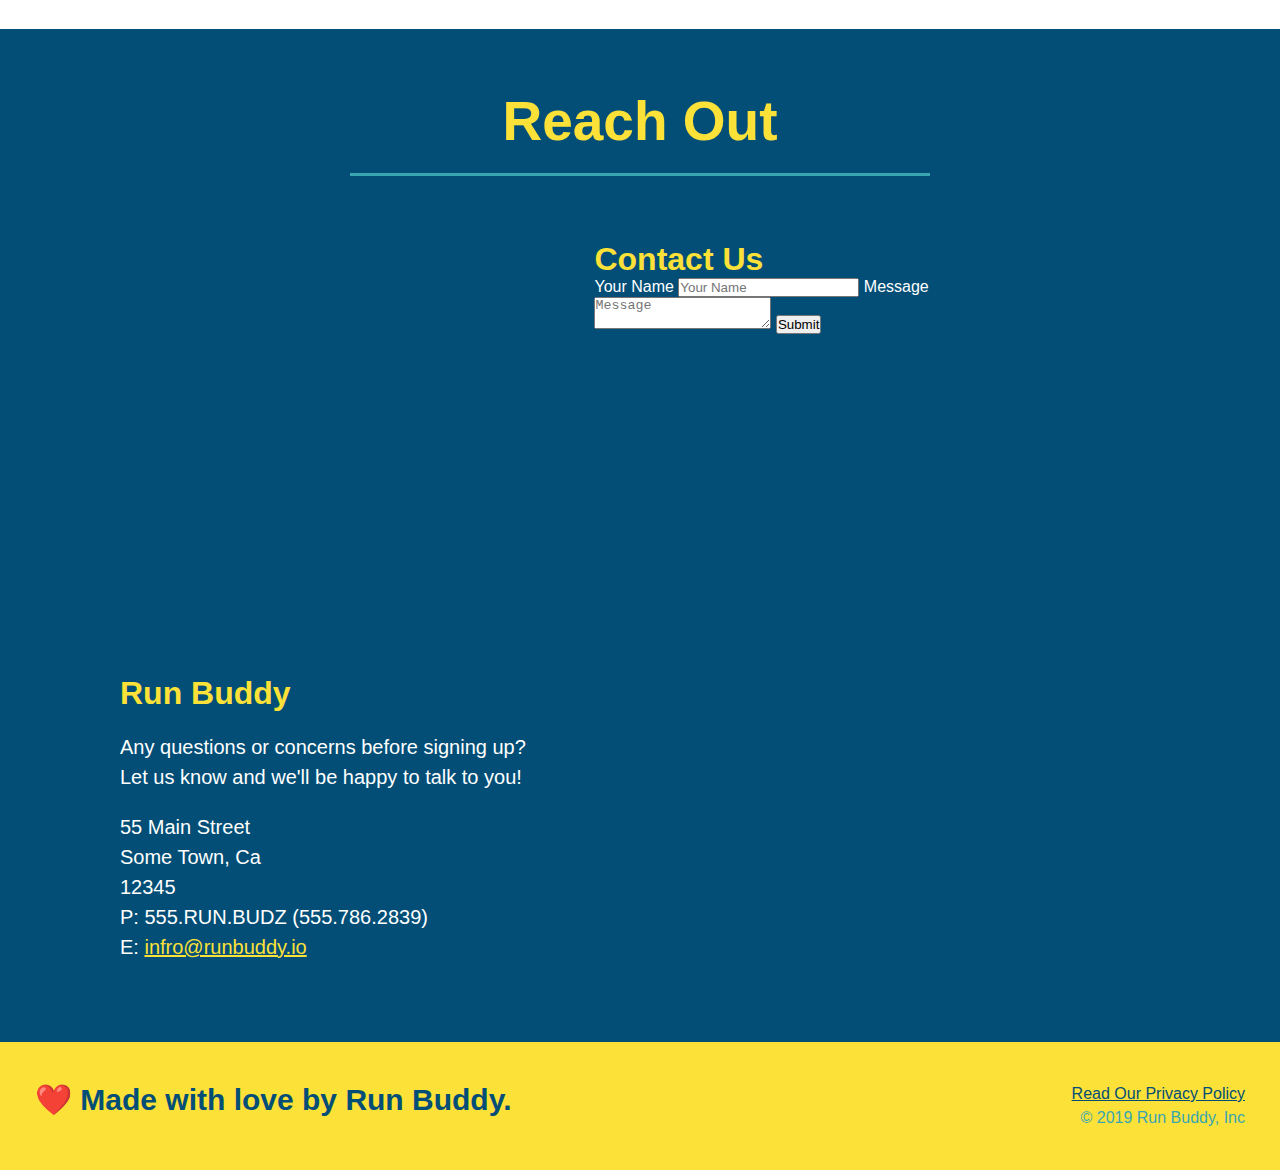
==== commit bef1c3bd: "restructure HTML incomplete" ====
--- a/index.html
+++ b/index.html
@@ -78,10 +78,11 @@
             <h2 class="section-title primary-border">What We Do</h2>
         </div>
         <div class="flex-row">
-        <p>
-            Cupidatat nulla irure id mollit quis amet duis sint aliqua. Irure eiusmod proident ea culpa commodo velit
-            irure ad cupidatat exercitation. Commodo nisi veniam ipsum consectetur.
-        </p>
+            <p>
+                Cupidatat nulla irure id mollit quis amet duis sint aliqua. Irure eiusmod proident ea culpa commodo
+                velit
+                irure ad cupidatat exercitation. Commodo nisi veniam ipsum consectetur.
+            </p>
         </div>
     </section>
 
@@ -90,28 +91,55 @@
         <div class="flex-row">
             <h2 class="section-title secondary-border">What You Do</h2>
         </div>
-        <div>
-            <img src="./assets/images/step-1.svg" alt="">
-            <h3>Step 1: <span>Fill Out the Form Above.</span></h3>
-            <p>You're already here, so why not?</p>
-        </div>
-
-        <div>
-            <img src="./assets/images/step-2.svg">
-            <h3>Step 2: <span>Consult with One of Our Trainers.</span></h3>
-            <p>Are you here to build muscle, lose weight, or just feel good?</p>
-        </div>
-
-        <div>
-            <img src="assets/images/step-3.svg">
-            <h3>Step 3: <span>Get Running.</span></h3>
-            <p>Hit the ground running (literally) once your trainer lays out your plan.</p>
-        </div>
-
-        <div>
-            <img src="assets/images/step-4.svg">
-            <h3>Step 4: <span>See Results.</span></h3>
-            <p>Bi-weekly checkins with your trainer will keep you focused.</p>
+        <div class="step">
+            <h3>Step 1.</h3>
+            <div class="step-info">
+                <div class="step-img">
+                    <img src="./assets/images/step-1.svg" alt="">
+                </div>
+                <div class="step-text">
+                    <h4>Fill Out The Form Above</h4>
+                    <p>You're already here, so why not?</p>
+                </div>
+            </div>
+        </div>
+        <div class="step">
+            <h3>Step 2.</h3>
+            <div class="step-info">
+                <div class="step-img">
+                    <img src="./assets/images/step-2.svg">
+                </div>
+                <div class="step-text">
+                    <h4>Consult with One of Our Trainers.</h4>
+                    <p>Are you here to build muscle, lose weight, or just feel good?</p>
+                </div>
+            </div>
+        </div>
+
+        <div class="step">
+            <h3>Step 3.</h3>
+            <div class="step-info">
+                <div class="step-img">
+                    <img src="assets/images/step-3.svg">
+                </div>
+                <div class="step-text">
+                    <h4>Get Running.</h4>
+                    <p>Hit the ground running (literally) once your trainer lays out your plan.</p>
+                </div>
+            </div>
+        </div>
+
+        <div class="step">
+            <h3>Step 4.</h3>
+            <div class="step-info">
+                <div class="step-img">
+                    <img src="assets/images/step-4.svg">
+                </div>
+                <div class="step-text">
+                    <h4>See Results.</h4>
+                    <p>Bi-weekly checkins with your trainer will keep you focused.</p>
+                </div>
+            </div>
         </div>
     </section>
 
--- a/assets/css/style.css
+++ b/assets/css/style.css
@@ -163,6 +163,17 @@
     background: #fce138;
 }
 
+.step {
+    margin: 50px auto;
+    padding-bottom: 50px;
+    width: 80%;
+    border-bottom: 1px solid #39a6b2;
+    display: flex;
+    flex-wrap: wrap;
+    align-items: center;
+    justify-content: space-between;
+}
+
 .primary-border {
     border-color: #fce138;
 }
@@ -171,31 +182,22 @@
     border-color: #39a6b2;
 }
 
-.steps div {
-    margin-bottom: 80px;
-
-}
-
-.steps img {
-    width: 15%;
-    margin: 10px 0;
-}
-
-.steps h3 {
+.step h3 {
     color: #024e76;
     font-size: 46px;
     margin-top: 10px;
 }
 
-.steps p {
+.step-text p {
     color: #39a6b2;
-    font-size: 23 px;
-}
-
-.steps span {
-    font-size: 38px;
-}
-
+    font-size: 18 px;
+}
+
+.step-text h4 {
+    font-size: 26px;
+    line-height: 1.5;
+    color: #024e76;
+}
 
 .trainer {
     width: 900px;
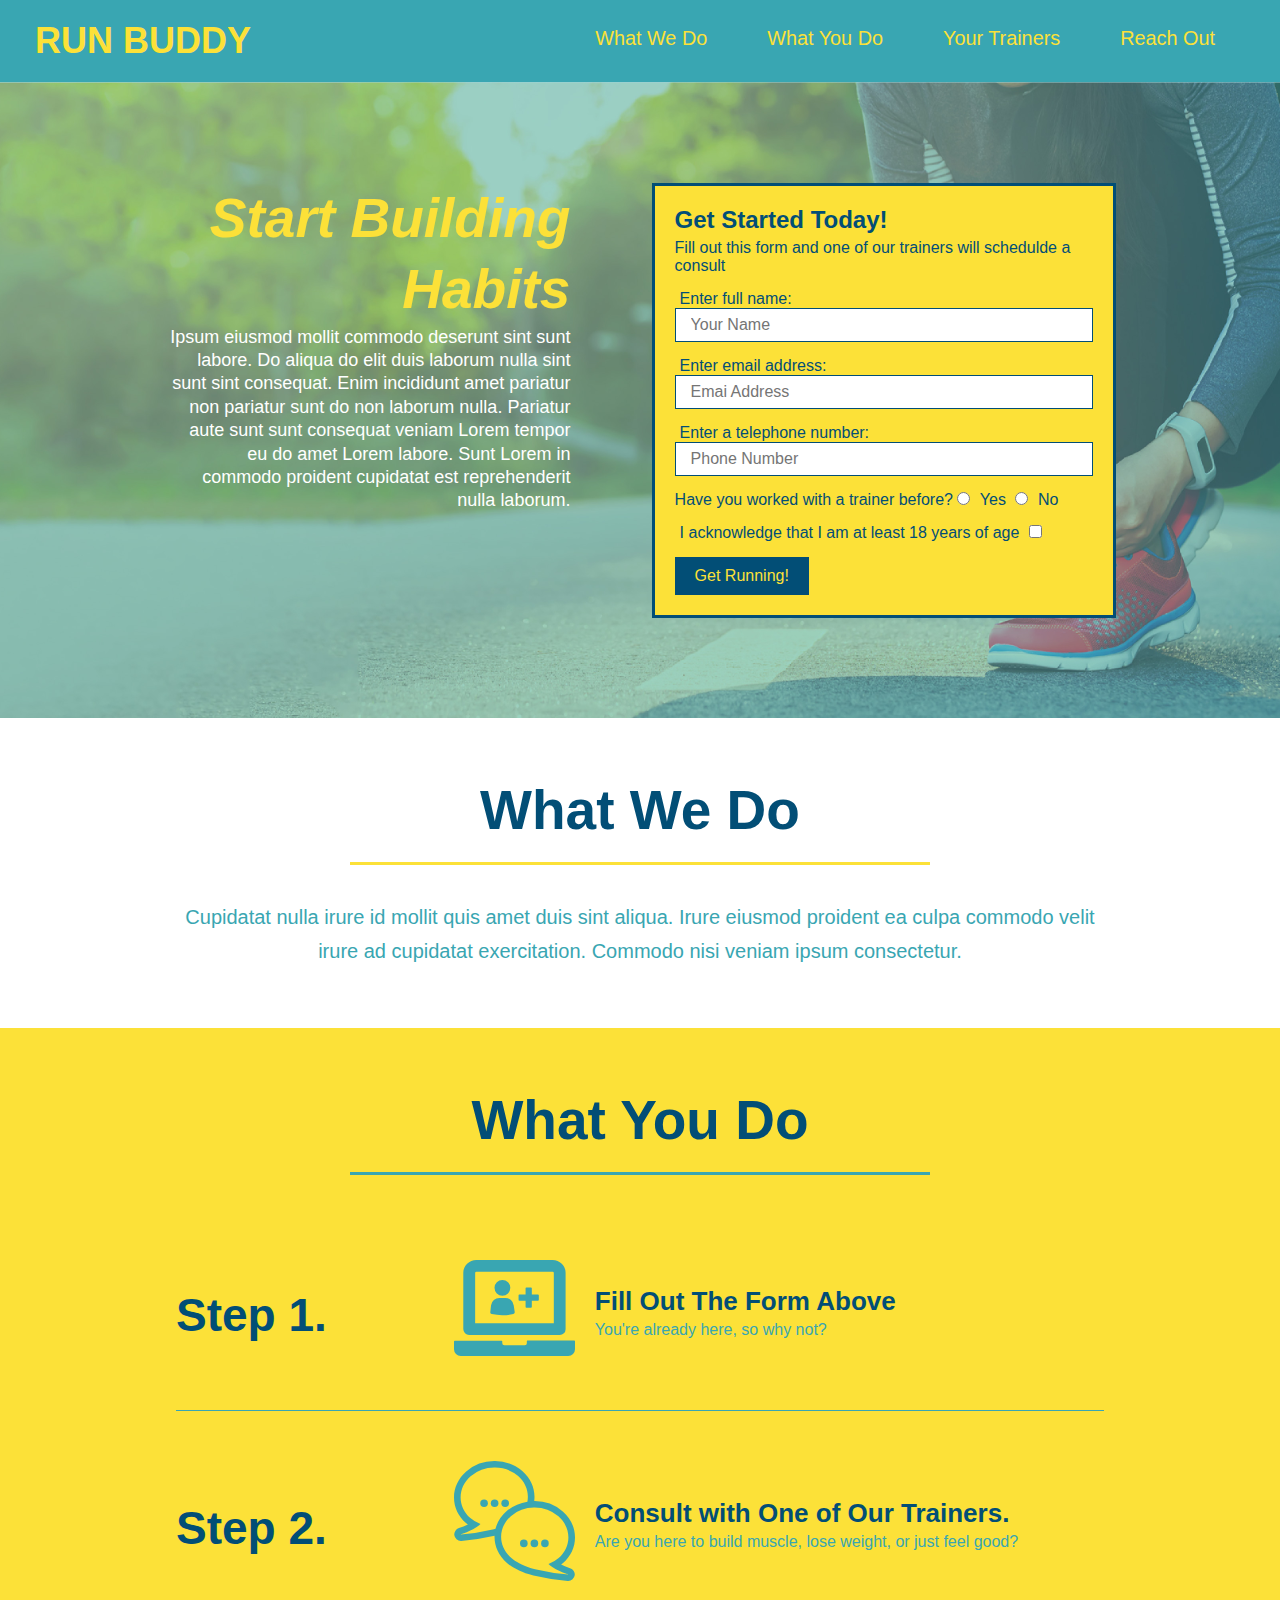
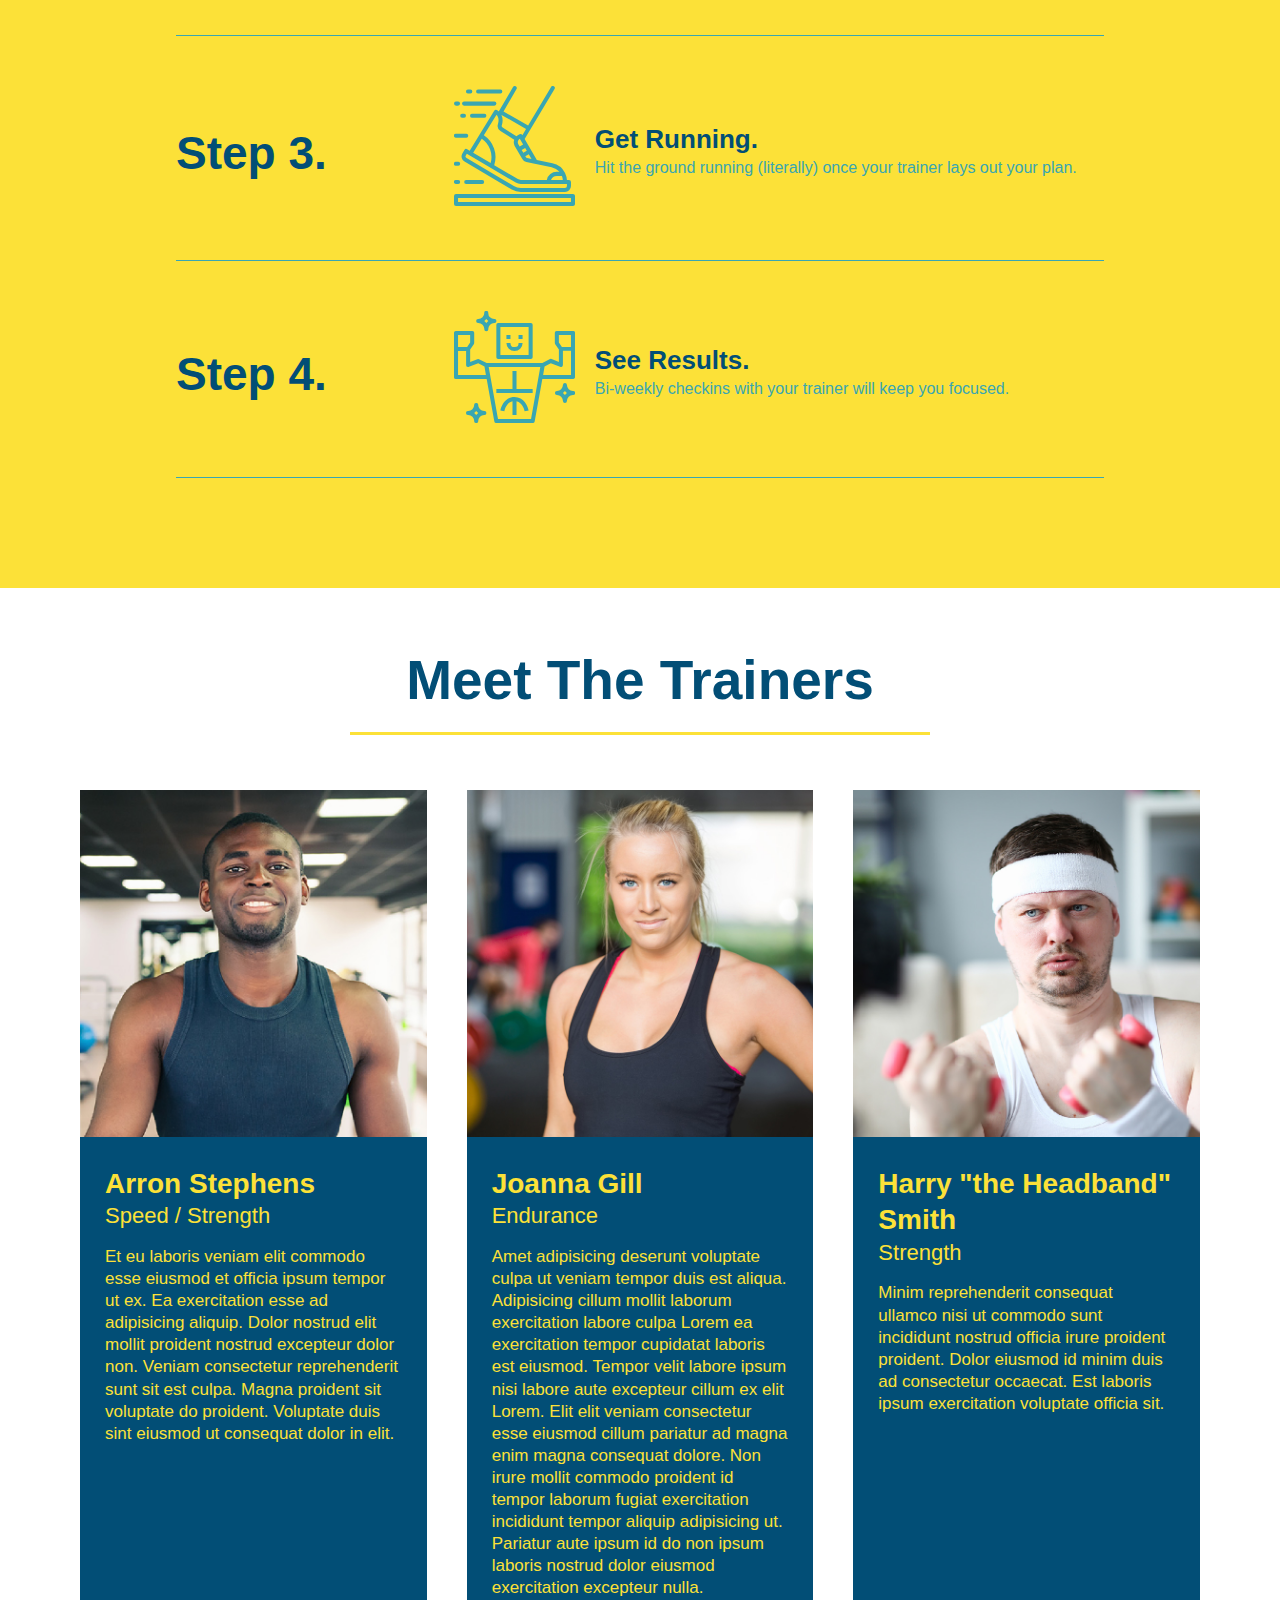
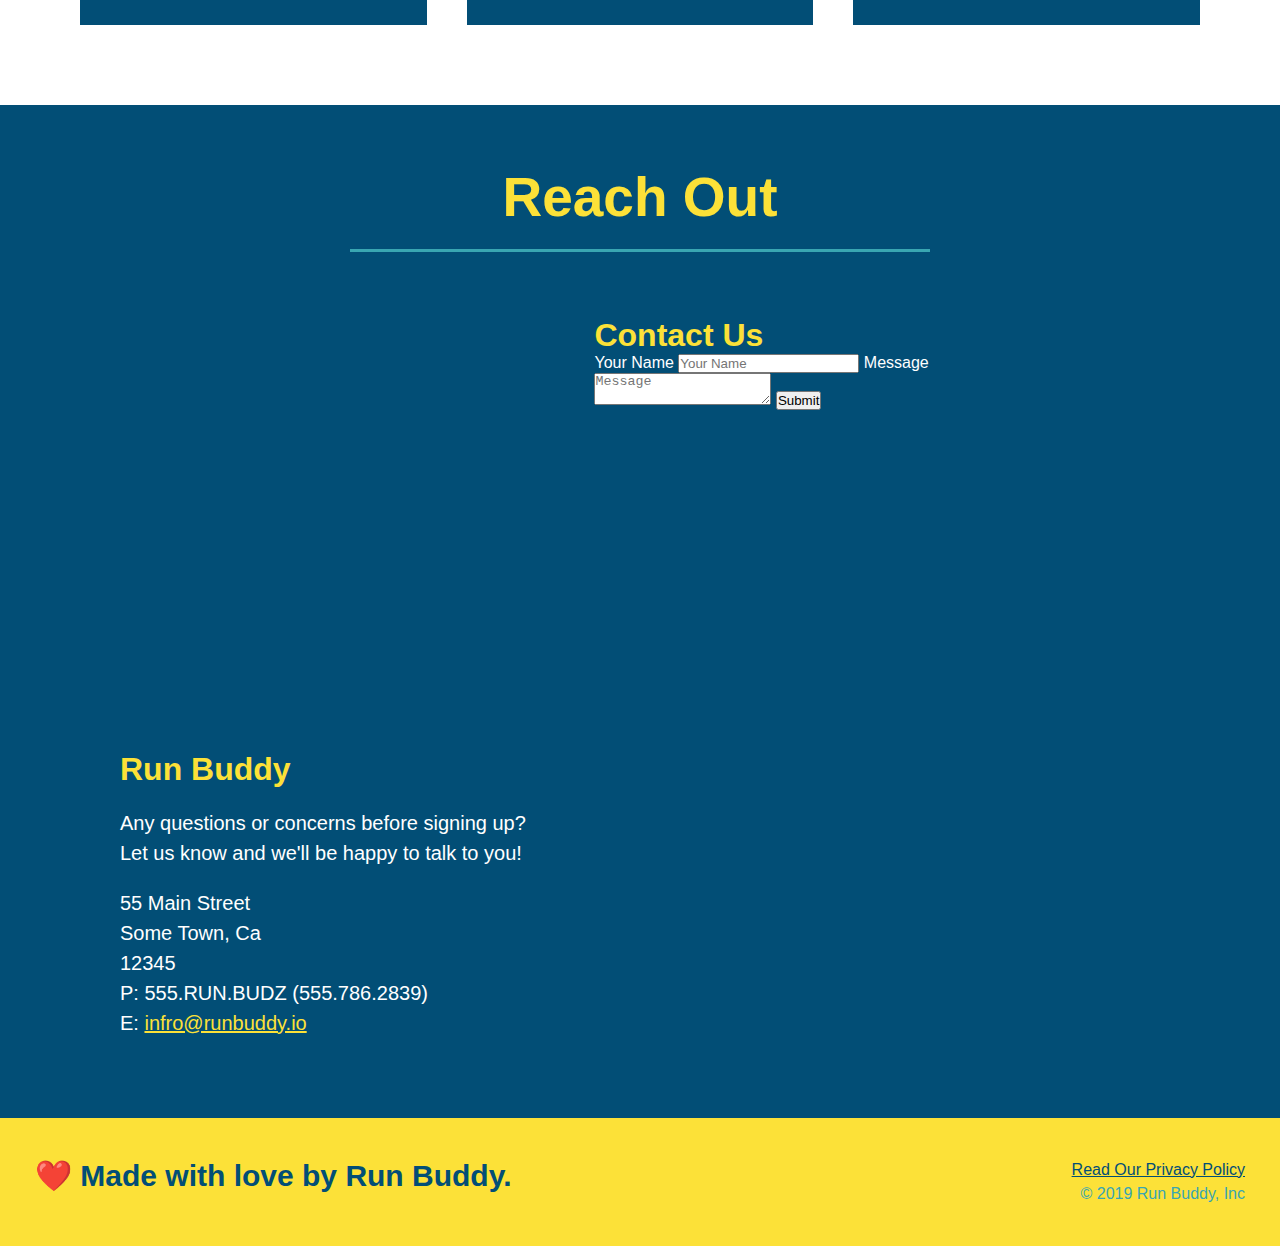
==== commit ef272c72: "trainers updated to card layout" ====
--- a/index.html
+++ b/index.html
@@ -144,15 +144,17 @@
     </section>
 
     <!-- "meet the trainers" section -->
-    <section id="your-trainers" class="trainers">
+    <section id="your-trainers">
         <div class="flex-row">
             <h2 class="section-title primary-border">Meet The Trainers</h2>
         </div>
+
+        <div class="trainers">
         <article class="trainer">
             <img src="assets/images/trainer-1.jpg" alt="Arron Stephens in his workout clothes, ready to pump iron" />
-            <div class="trainer-bio text-left">
-                <h3>Arron Stephens</h3>
-                <h4>Speed / Strength</h4>
+            <div class="trainer-bio">
+                <h3 class="trainer-name">Arron Stephens</h3>
+                <h4 class="trainer-role">Speed / Strength</h4>
                 <p>
                     Et eu laboris veniam elit commodo esse eiusmod et officia ipsum tempor ut ex. Ea exercitation esse
                     ad adipisicing aliquip. Dolor nostrud elit mollit proident nostrud excepteur dolor non. Veniam
@@ -162,9 +164,10 @@
             </div>
         </article>
         <article class="trainer">
-            <div class="trainer-bio text-right">
-                <h3>Joanna Gill</h3>
-                <h4>Endurance</h4>
+            <img src="assets/images/trainer-2.jpg" alt="Joanna Gill cooling off after a workout" />
+            <div class="trainer-bio">
+                <h3 class="trainer-name">Joanna Gill</h3>
+                <h4 class="trainer-role">Endurance</h4>
                 <p>
                     Amet adipisicing deserunt voluptate culpa ut veniam tempor duis est aliqua. Adipisicing cillum
                     mollit laborum exercitation labore culpa Lorem ea exercitation tempor cupidatat laboris est eiusmod.
@@ -174,14 +177,14 @@
                     Pariatur aute ipsum id do non ipsum laboris nostrud dolor eiusmod exercitation excepteur nulla.
                 </p>
             </div>
-            <img src="assets/images/trainer-2.jpg" alt="Joanna Gill cooling off after a workout" />
+         
         </article>
         <article class="trainer">
             <img src="assets/images/trainer-3.jpg"
                 alt="Harry Smith wearing a headband and lifting comically small pink weights" />
-            <div class="trainer-bio text-left">
-                <h3>Harry "the Headband" Smith</h3>
-                <h4>Strength</h4>
+            <div class="trainer-bio">
+                <h3 class="trainer-name">Harry "the Headband" Smith</h3>
+                <h4 class="trainer-role">Strength</h4>
                 <p>
                     Minim reprehenderit consequat ullamco nisi ut commodo sunt incididunt nostrud officia irure proident
                     proident. Dolor eiusmod id minim duis ad consectetur occaecat. Est laboris ipsum exercitation
@@ -189,6 +192,8 @@
                 </p>
             </div>
         </article>
+        </div>
+
     </section>
 
     <!-- "reach out" section -->
--- a/assets/css/style.css
+++ b/assets/css/style.css
@@ -186,6 +186,27 @@
     color: #024e76;
     font-size: 46px;
     margin-top: 10px;
+    flex: 1 30%;
+}
+
+.step-info {
+    flex: 2 70%;
+    display: flex;
+    flex-wrap: wrap;
+    align-items: center;
+}
+
+.step-img {
+    flex: 1 12%;
+    margin-right: 20px;
+}
+
+.step-img img {
+    max-width: 100%;
+}
+
+.step-text {
+    flex: 12;
 }
 
 .step-text p {
@@ -199,23 +220,30 @@
     color: #024e76;
 }
 
+.trainers {
+    width: 100%;
+    margin: 0 auto;
+    display: flex;
+    flex-wrap: wrap;
+    justify-content: space-around;
+}
+
 .trainer {
-    width: 900px;
-    margin: 0 auto 30px auto;
+    margin: 20px;
     background: #024e76;
     color: #fce138;
-    overflow: auto;
+    flex: 1;
+   
 }
 
 .trainer img {
-    width: 35%;
-    float: left;
+    width: 100%;
+   
 }
 
 .trainer-bio {
-    padding: 35px;
-    float: left;
-    width: 65%;
+    padding: 25px;
+    line-height: 1.3;
 }
 
 .text-left {
@@ -231,19 +259,17 @@
 }
 
 .trainer-bio h3 {
-    font-size: 32px;
-    margin-bottom: 8px;
+    font-size: 28px;
 }
 
 .trainer-bio h4 {
     font-weight: lighter;
-    font-size: 26px;
-    margin-bottom: 25px;
+    font-size: 22px;
+    margin-bottom: 15px;
 }
 
 .trainer-bio p {
     font-size: 17px;
-    line-height: 1.3;
 }
 
 .contact {
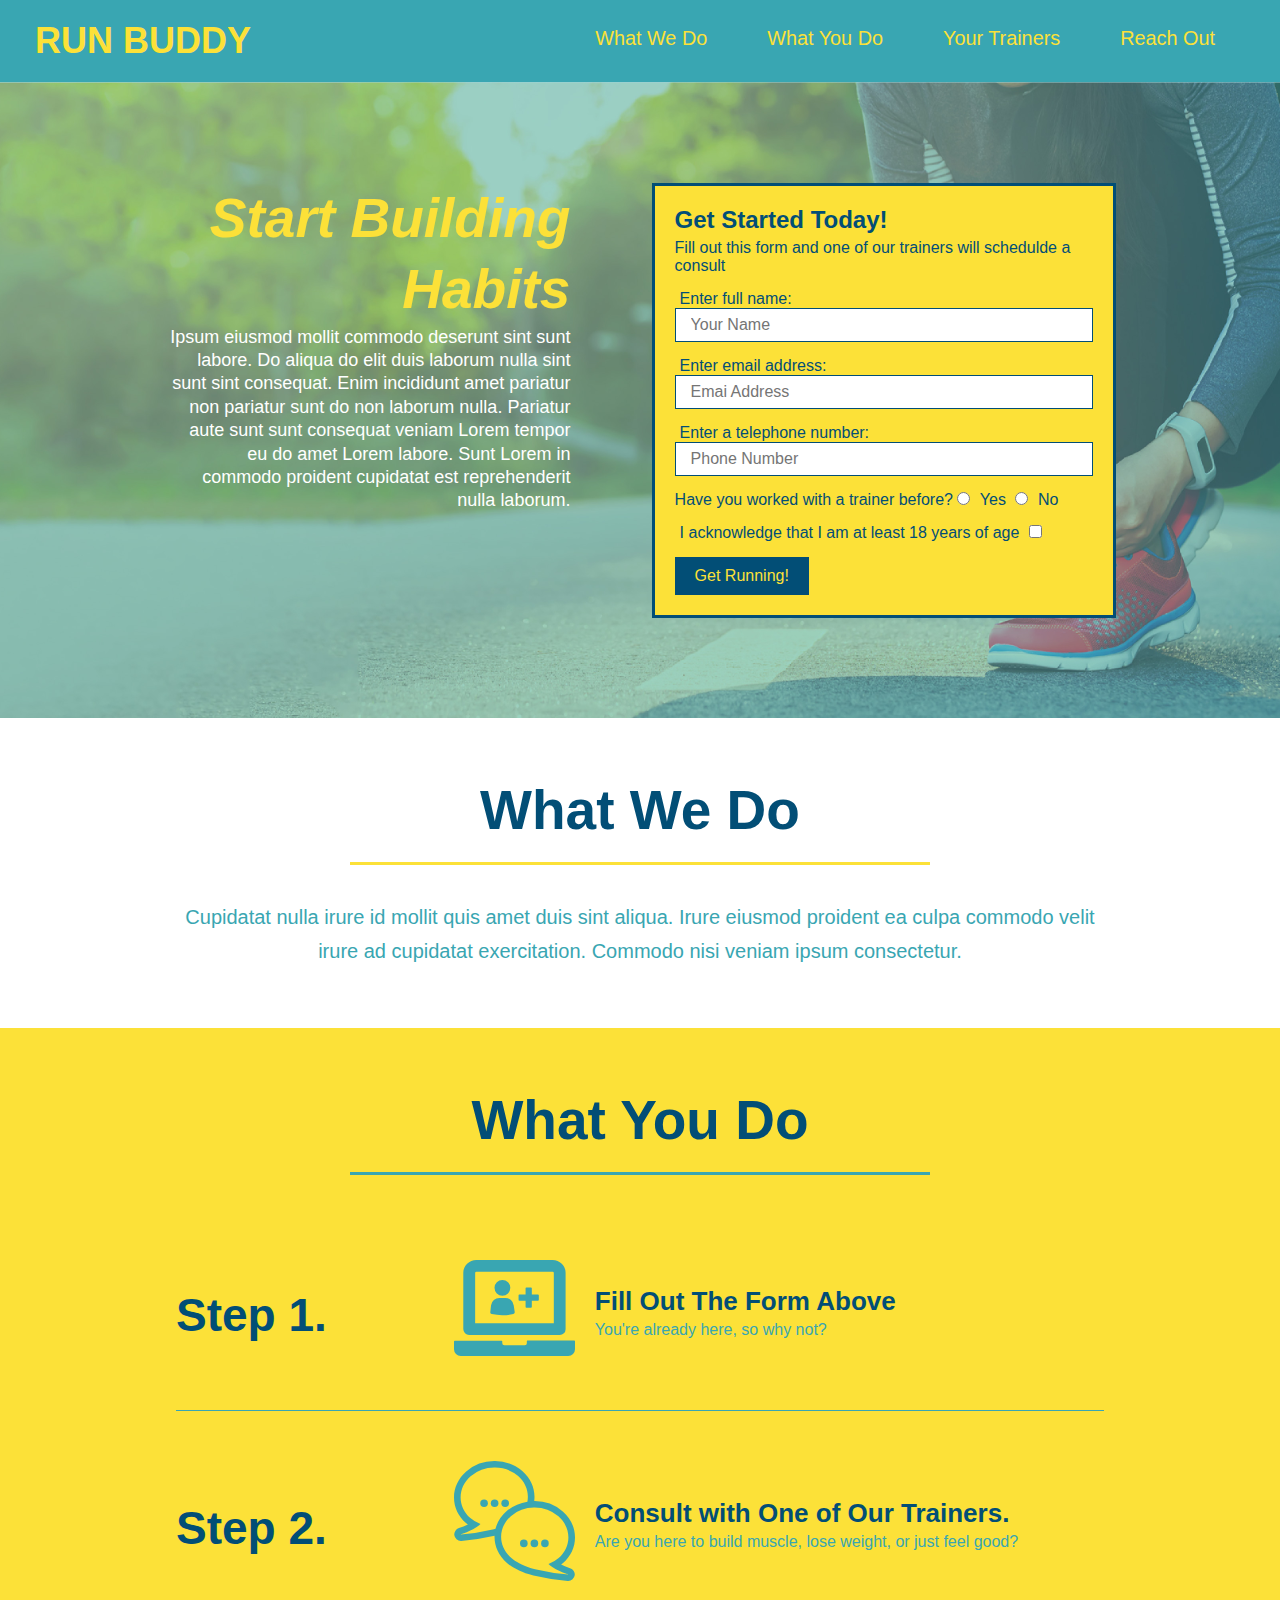
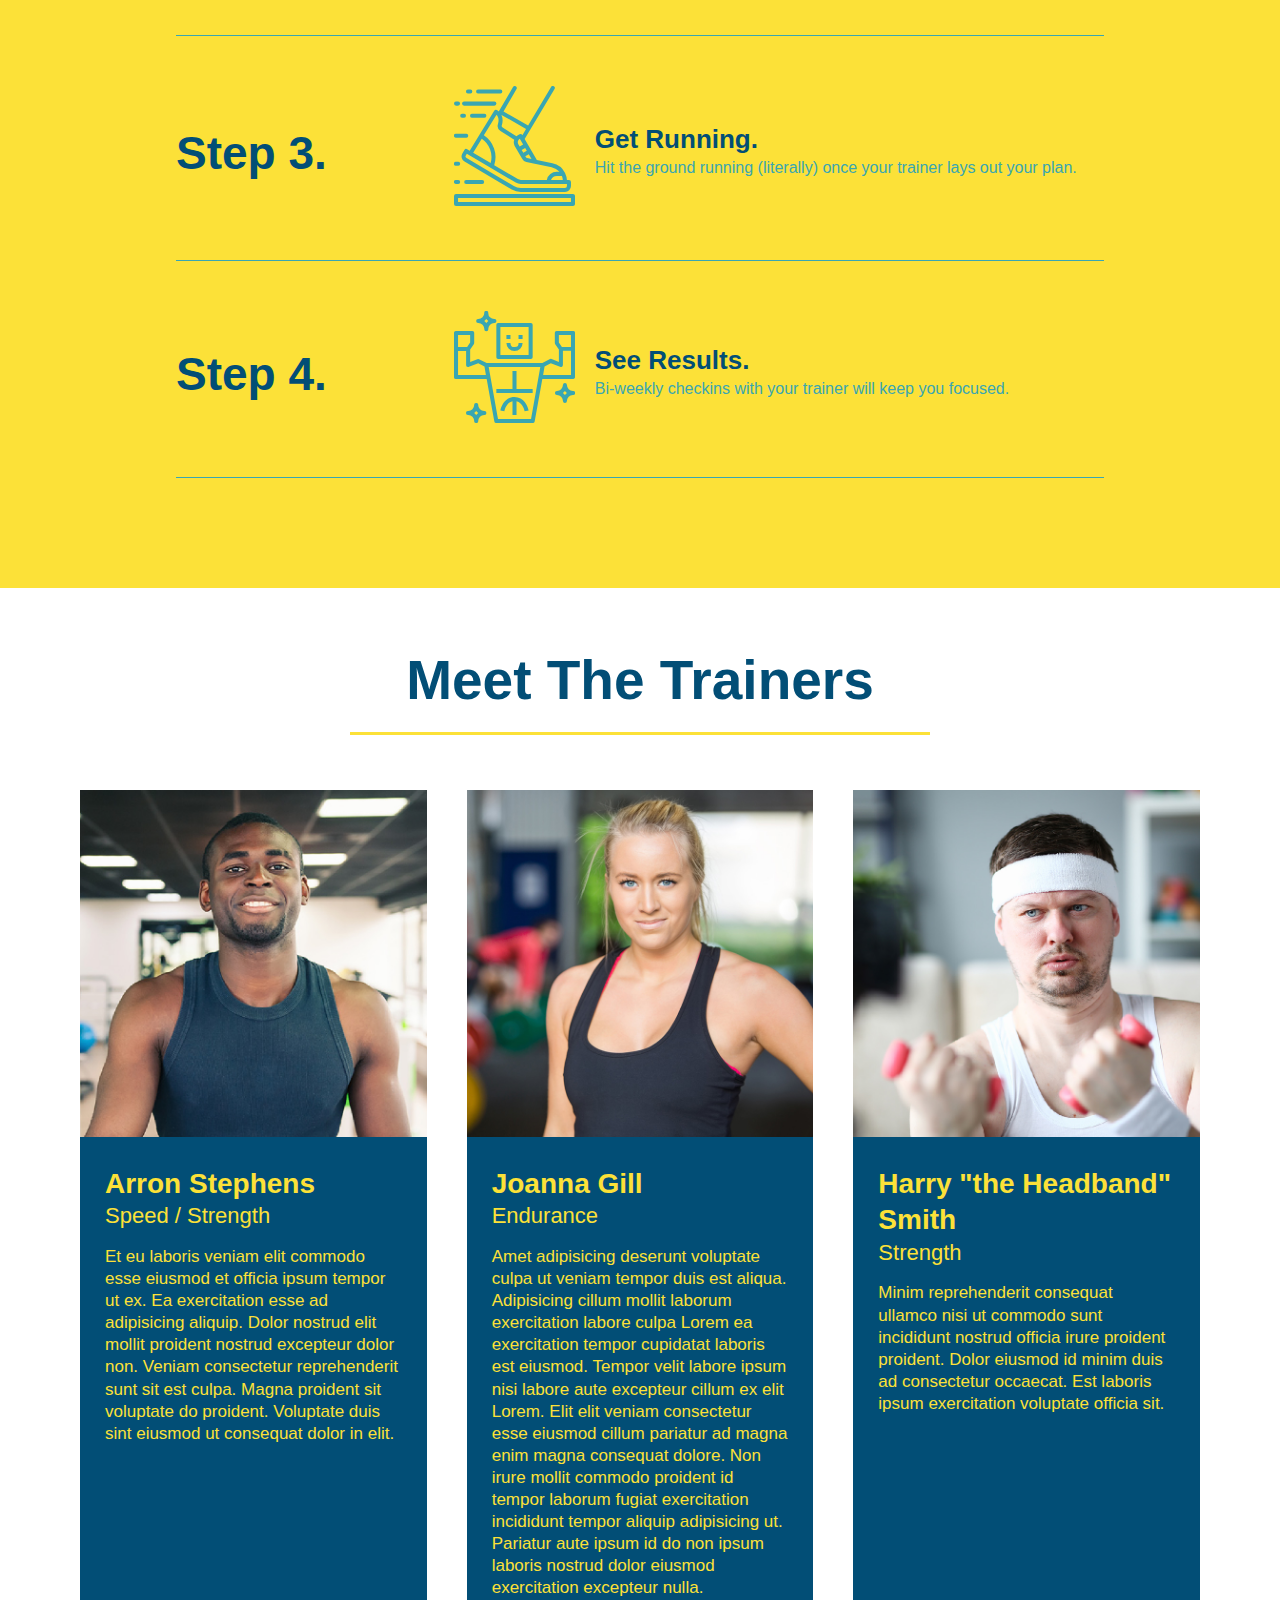
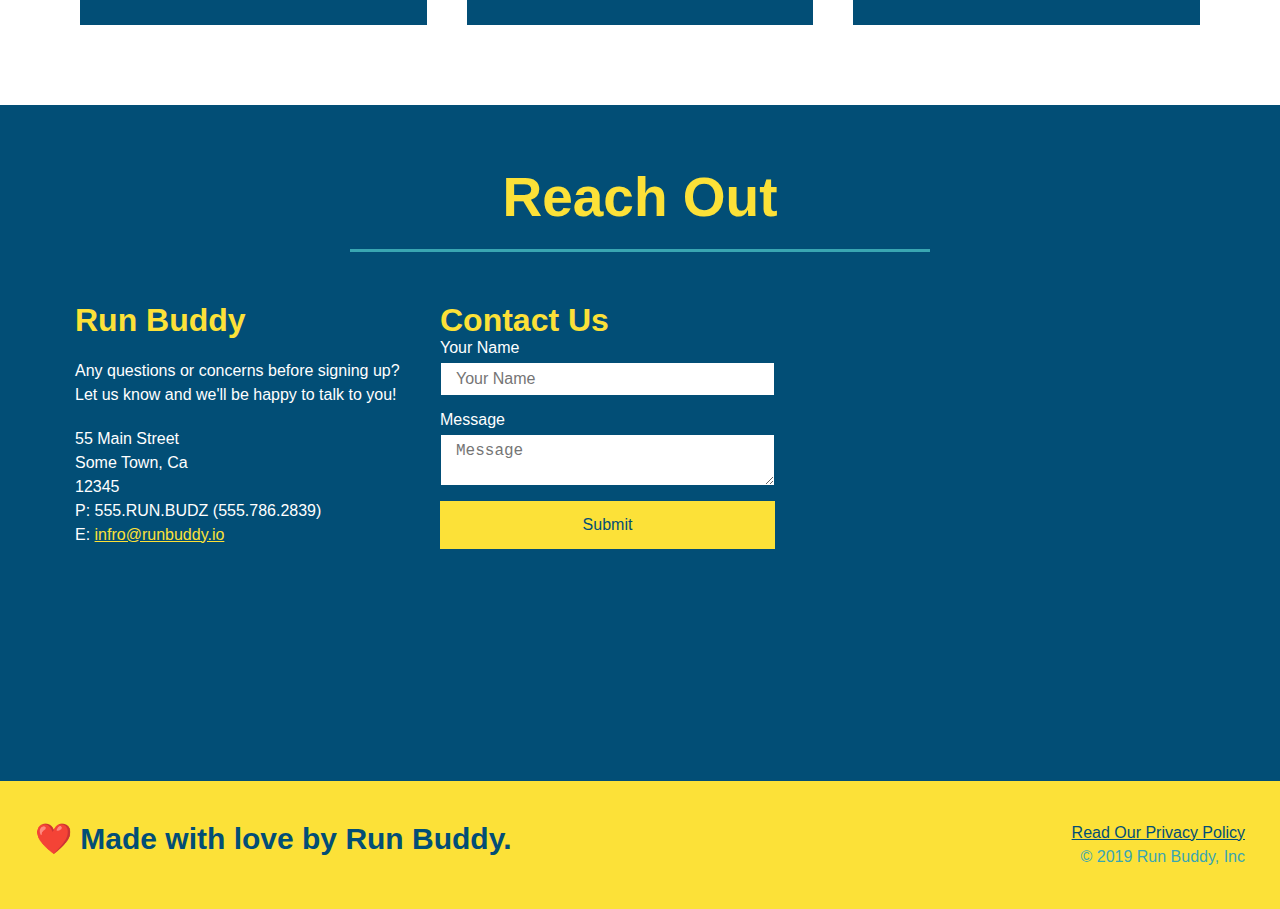
==== commit ba3f894c: "completed flexbox" ====
--- a/index.html
+++ b/index.html
@@ -150,48 +150,53 @@
         </div>
 
         <div class="trainers">
-        <article class="trainer">
-            <img src="assets/images/trainer-1.jpg" alt="Arron Stephens in his workout clothes, ready to pump iron" />
-            <div class="trainer-bio">
-                <h3 class="trainer-name">Arron Stephens</h3>
-                <h4 class="trainer-role">Speed / Strength</h4>
-                <p>
-                    Et eu laboris veniam elit commodo esse eiusmod et officia ipsum tempor ut ex. Ea exercitation esse
-                    ad adipisicing aliquip. Dolor nostrud elit mollit proident nostrud excepteur dolor non. Veniam
-                    consectetur reprehenderit sunt sit est culpa. Magna proident sit voluptate do proident. Voluptate
-                    duis sint eiusmod ut consequat dolor in elit.
-                </p>
-            </div>
-        </article>
-        <article class="trainer">
-            <img src="assets/images/trainer-2.jpg" alt="Joanna Gill cooling off after a workout" />
-            <div class="trainer-bio">
-                <h3 class="trainer-name">Joanna Gill</h3>
-                <h4 class="trainer-role">Endurance</h4>
-                <p>
-                    Amet adipisicing deserunt voluptate culpa ut veniam tempor duis est aliqua. Adipisicing cillum
-                    mollit laborum exercitation labore culpa Lorem ea exercitation tempor cupidatat laboris est eiusmod.
-                    Tempor velit labore ipsum nisi labore aute excepteur cillum ex elit Lorem. Elit elit veniam
-                    consectetur esse eiusmod cillum pariatur ad magna enim magna consequat dolore. Non irure mollit
-                    commodo proident id tempor laborum fugiat exercitation incididunt tempor aliquip adipisicing ut.
-                    Pariatur aute ipsum id do non ipsum laboris nostrud dolor eiusmod exercitation excepteur nulla.
-                </p>
-            </div>
-         
-        </article>
-        <article class="trainer">
-            <img src="assets/images/trainer-3.jpg"
-                alt="Harry Smith wearing a headband and lifting comically small pink weights" />
-            <div class="trainer-bio">
-                <h3 class="trainer-name">Harry "the Headband" Smith</h3>
-                <h4 class="trainer-role">Strength</h4>
-                <p>
-                    Minim reprehenderit consequat ullamco nisi ut commodo sunt incididunt nostrud officia irure proident
-                    proident. Dolor eiusmod id minim duis ad consectetur occaecat. Est laboris ipsum exercitation
-                    voluptate officia sit.
-                </p>
-            </div>
-        </article>
+            <article class="trainer">
+                <img src="assets/images/trainer-1.jpg"
+                    alt="Arron Stephens in his workout clothes, ready to pump iron" />
+                <div class="trainer-bio">
+                    <h3 class="trainer-name">Arron Stephens</h3>
+                    <h4 class="trainer-role">Speed / Strength</h4>
+                    <p>
+                        Et eu laboris veniam elit commodo esse eiusmod et officia ipsum tempor ut ex. Ea exercitation
+                        esse
+                        ad adipisicing aliquip. Dolor nostrud elit mollit proident nostrud excepteur dolor non. Veniam
+                        consectetur reprehenderit sunt sit est culpa. Magna proident sit voluptate do proident.
+                        Voluptate
+                        duis sint eiusmod ut consequat dolor in elit.
+                    </p>
+                </div>
+            </article>
+            <article class="trainer">
+                <img src="assets/images/trainer-2.jpg" alt="Joanna Gill cooling off after a workout" />
+                <div class="trainer-bio">
+                    <h3 class="trainer-name">Joanna Gill</h3>
+                    <h4 class="trainer-role">Endurance</h4>
+                    <p>
+                        Amet adipisicing deserunt voluptate culpa ut veniam tempor duis est aliqua. Adipisicing cillum
+                        mollit laborum exercitation labore culpa Lorem ea exercitation tempor cupidatat laboris est
+                        eiusmod.
+                        Tempor velit labore ipsum nisi labore aute excepteur cillum ex elit Lorem. Elit elit veniam
+                        consectetur esse eiusmod cillum pariatur ad magna enim magna consequat dolore. Non irure mollit
+                        commodo proident id tempor laborum fugiat exercitation incididunt tempor aliquip adipisicing ut.
+                        Pariatur aute ipsum id do non ipsum laboris nostrud dolor eiusmod exercitation excepteur nulla.
+                    </p>
+                </div>
+
+            </article>
+            <article class="trainer">
+                <img src="assets/images/trainer-3.jpg"
+                    alt="Harry Smith wearing a headband and lifting comically small pink weights" />
+                <div class="trainer-bio">
+                    <h3 class="trainer-name">Harry "the Headband" Smith</h3>
+                    <h4 class="trainer-role">Strength</h4>
+                    <p>
+                        Minim reprehenderit consequat ullamco nisi ut commodo sunt incididunt nostrud officia irure
+                        proident
+                        proident. Dolor eiusmod id minim duis ad consectetur occaecat. Est laboris ipsum exercitation
+                        voluptate officia sit.
+                    </p>
+                </div>
+            </article>
         </div>
 
     </section>
@@ -202,24 +207,6 @@
             <h2 class="section-title secondary-border">Reach Out</h2>
         </div>
         <div class="contact-info">
-            <div>
-                <iframe
-                    src="https://www.google.com/maps/embed?pb=!1m18!1m12!1m3!1d13032.62704273342!2d-81.03515930863213!3d35.25235568628578!2m3!1f0!2f0!3f0!3m2!1i1024!2i768!4f13.1!3m3!1m2!1s0x8856bd74901bae15%3A0x6307acdcb505a3e5!2sPlanet%20Fitness!5e0!3m2!1sen!2sus!4v1635270382787!5m2!1sen!2sus"
-                    width="400" height="400" style="border:0;" allowfullscreen="" loading="lazy">
-                </iframe>
-            </div>
-            <div class="contact-form">
-                <h3>Contact Us</h3>
-                <form>
-                    <label for="contact-name">Your Name</label>
-                    <input type="text" id="contact-name" placeholder="Your Name" />
-
-                    <label for="contact-message">Message</label>
-                    <textarea id="contact-message" placeholder="Message"></textarea>
-
-                    <button type="submit">Submit</button>
-                </form>
-            </div>
             <div>
                 <h3>Run Buddy</h3>
                 <p>
@@ -235,6 +222,28 @@
                     E: <a href="mailto:infro@runbuddy.io">infro@runbuddy.io</a>
                 </address>
             </div>
+            <div class="contact-form">
+                <h3>Contact Us</h3>
+                <form>
+                    <label for="contact-name">Your Name</label>
+                    <input type="text" id="contact-name" placeholder="Your Name" />
+
+                    <label for="contact-message">Message</label>
+                    <textarea id="contact-message" placeholder="Message"></textarea>
+
+                    <button type="submit">Submit</button>
+                </form>
+            </div>
+            <div>
+                <iframe
+                    src="https://www.google.com/maps/embed?pb=!1m18!1m12!1m3!1d13032.62704273342!2d-81.03515930863213!3d35.25235568628578!2m3!1f0!2f0!3f0!3m2!1i1024!2i768!4f13.1!3m3!1m2!1s0x8856bd74901bae15%3A0x6307acdcb505a3e5!2sPlanet%20Fitness!5e0!3m2!1sen!2sus!4v1635270382787!5m2!1sen!2sus"
+                    width="400" height="400" style="border:0;" allowfullscreen="" loading="lazy">
+                </iframe>
+            </div>
+
+
+
+
         </div>
     </section>
 
--- a/assets/css/style.css
+++ b/assets/css/style.css
@@ -280,17 +280,22 @@
     color: #fce138;
 }
 
+.contact-info {
+    display: flex;
+    justify-content: space-between;
+    flex-wrap: wrap;
+}
+
+.contact-info > * {
+    flex: 1;
+    margin: 15px;
+}
+
 .contact-info iframe {
-    width: 400px;
     height: 400px;
 }
 
 .contact-info div {
-    width: 410px;
-    display: inline-block;
-    vertical-align: top;
-    text-align: left;
-    margin: 30px 0 0 60px;
     color: white;
 }
 
@@ -302,7 +307,7 @@
 .contact-info p, .contact-info address {
     margin: 20px 0;
     line-height: 1.5;
-    font-size: 20px;
+    font-size: 16px;
     font-style: normal;
 }
 
@@ -310,3 +315,23 @@
     color:#fce138;
 }
 
+.contact-form input, .contact-form textarea {
+    border: 1px solid #024e76;
+    display: block;
+    padding: 7px 15px;
+    font-size: 16px;
+    color: #024e76;
+    width: 100%;
+    margin-bottom: 15px;
+    margin-top: 5px;
+}
+
+.contact-form button {
+    width: 100%;
+    border: none;
+    background: #fce138;
+    color: #024e76;
+    text-align: center;
+    padding: 15px 0;
+    font-size: 16px;
+}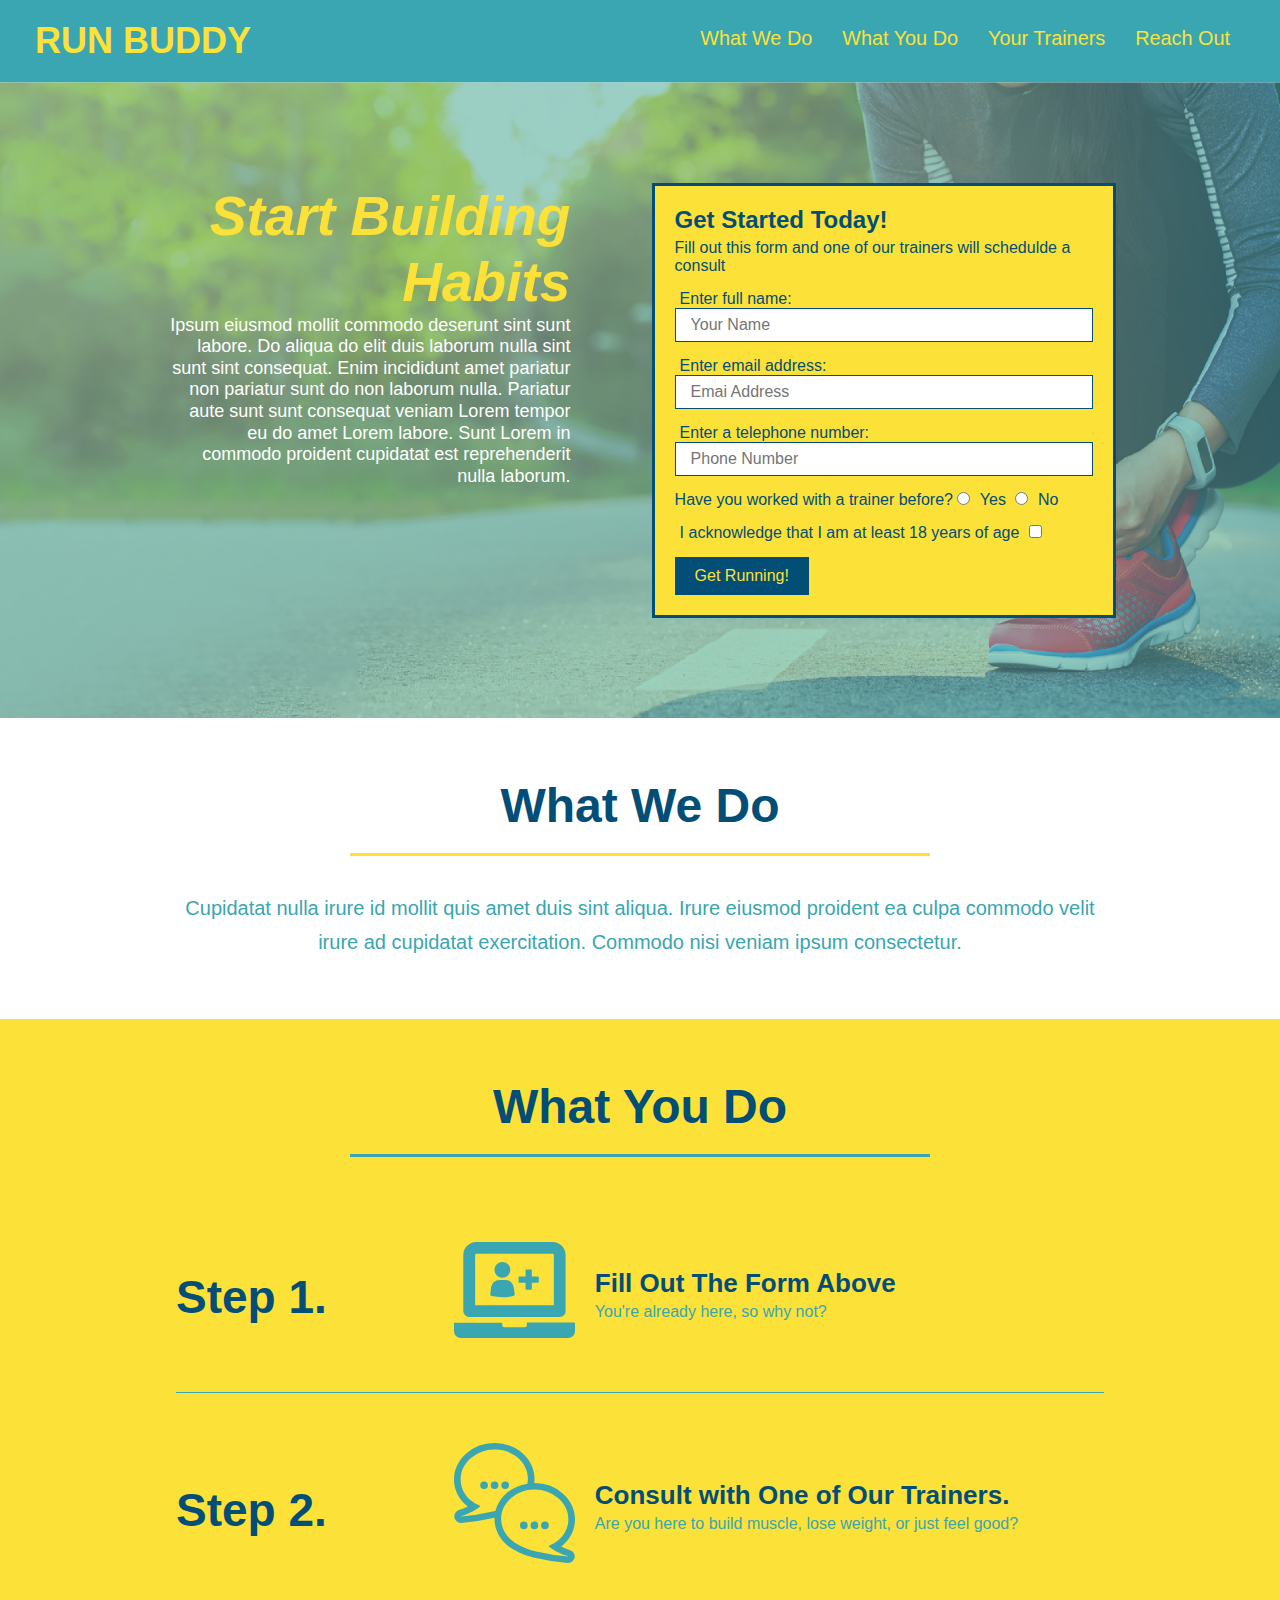
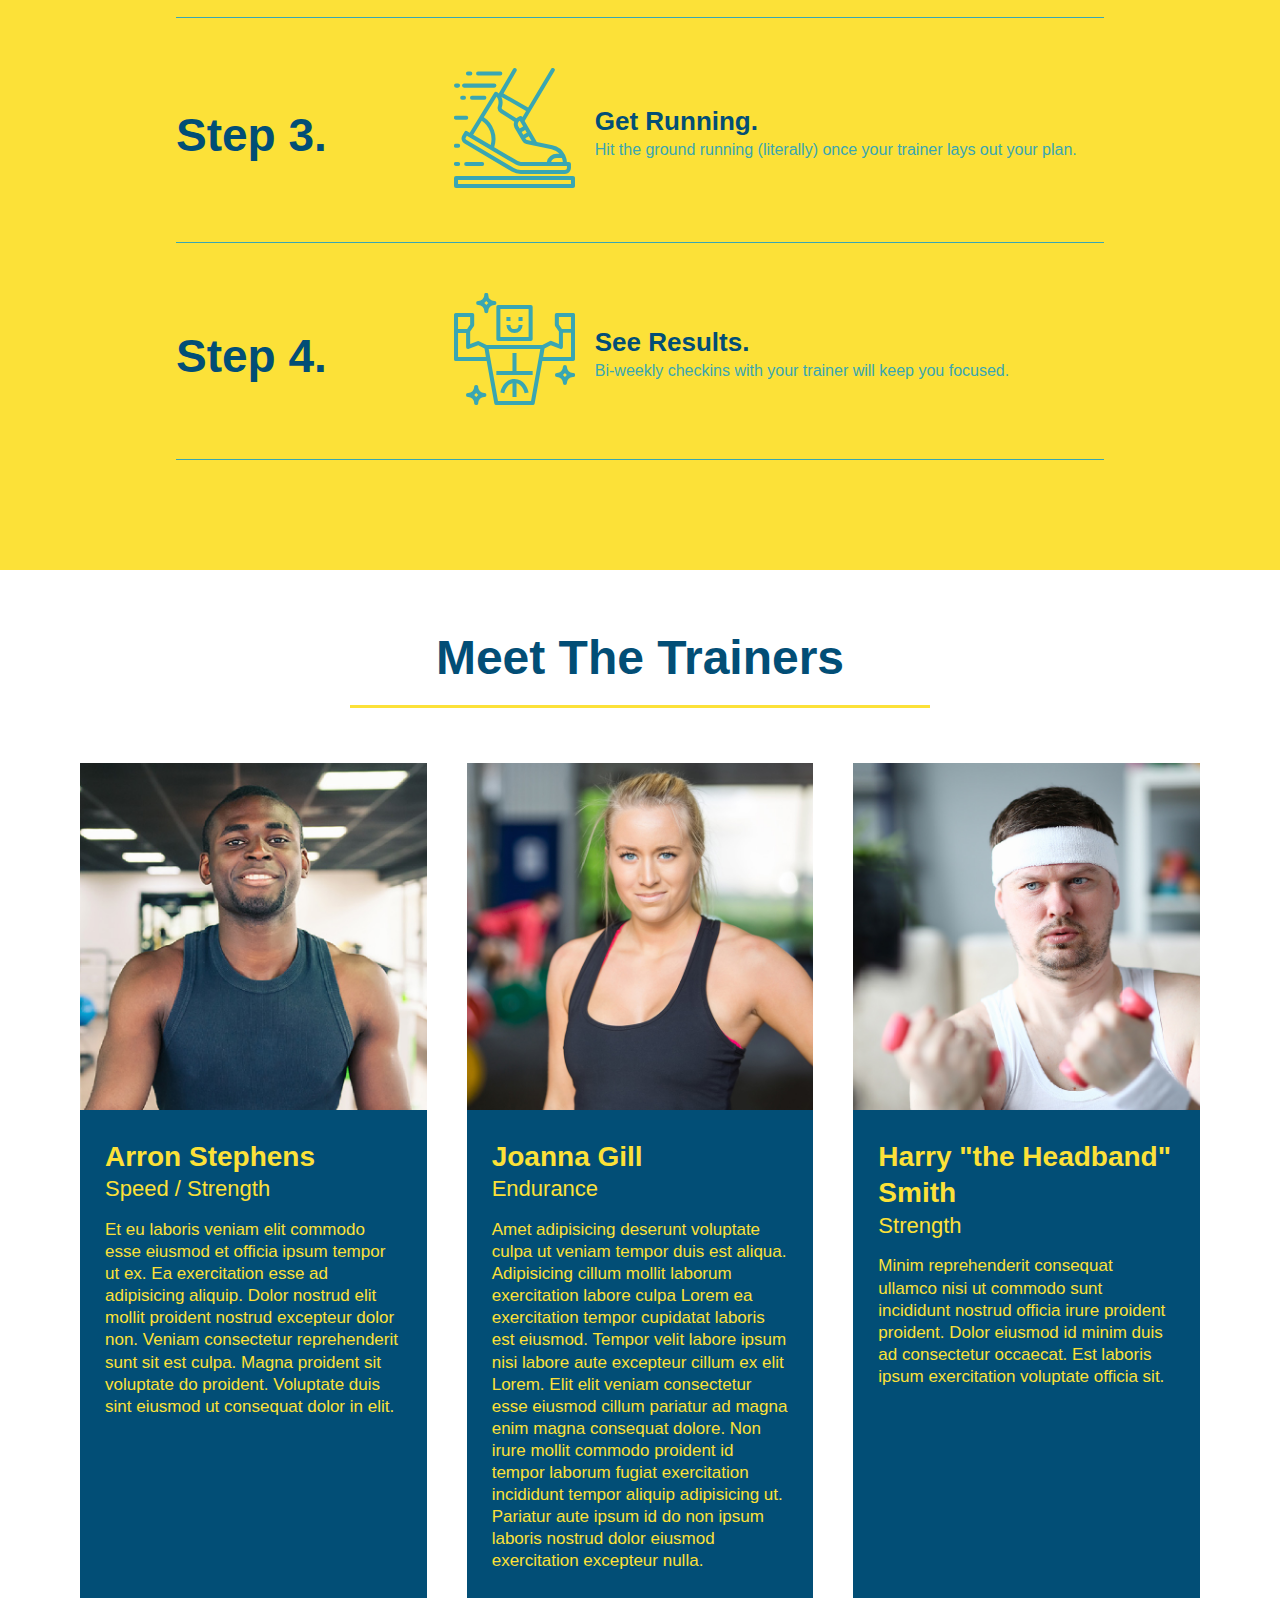
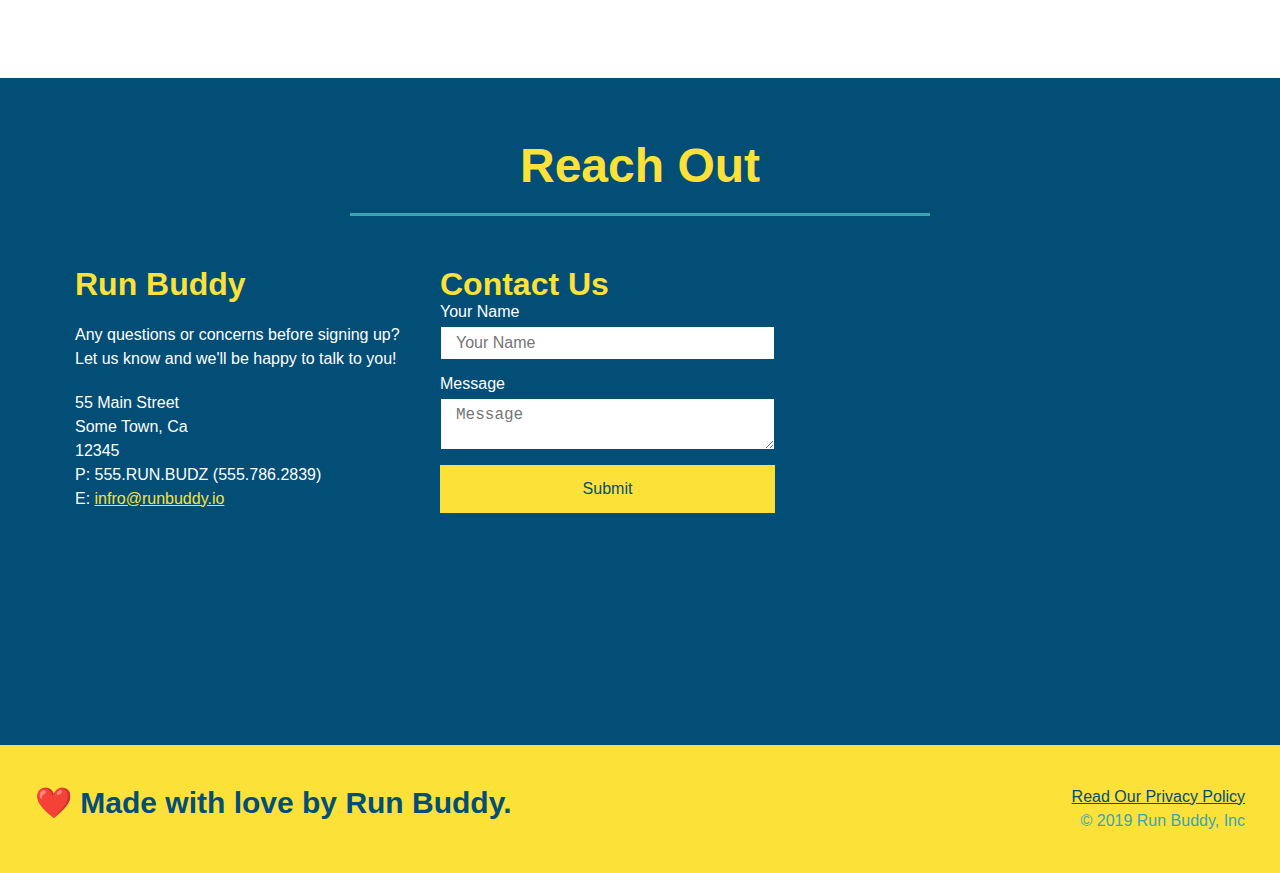
==== commit 3f24d560: "media querie skeleton added" ====
--- a/index.html
+++ b/index.html
@@ -3,6 +3,7 @@
 
 <head>
     <meta charset="UTF-8" />
+    <meta name="viewport" content="width=device-width, initial-scale=1.0" />
     <title>Run Buddy</title>
     <link rel="stylesheet" href="./assets/css/style.css" />
 </head>
--- a/assets/css/style.css
+++ b/assets/css/style.css
@@ -42,7 +42,7 @@
 }
 
 header nav ul li a {
-    margin: 0 30px;
+    padding: 10px 15px;
     font-weight: lighter;
     font-size: 1.55vw;
 }
@@ -82,6 +82,7 @@
     display: flex;
     justify-content: center;
     flex-wrap: wrap;
+    align-items: flex-start;
 }
 
 .hero-cta {
@@ -90,7 +91,7 @@
     margin: 3.5%;
     color: #fff;
     font-size: 18px;
-    line-height: 1.3;
+    line-height: 1.2;
 }
 
 .hero-cta h2 {
@@ -140,7 +141,7 @@
 }
 
 .section-title {
-    font-size: 55px;
+    font-size: 48px;
     color: #024e76;
     border-bottom: 3px solid;
     padding-bottom: 20px;
@@ -334,4 +335,25 @@
     text-align: center;
     padding: 15px 0;
     font-size: 16px;
+}
+
+/*MEDIA QUERY FOR SMALLER DESKTOP SCREENS AND SMALLER */
+@media screen and (max-width: 980px) {
+    header h1 a {
+        color: tomato;
+    }
+}
+
+/*MEDIA QUERY FOR TABLETS AND SMALLER */
+@media screen and (max-width: 768px) {
+    header h1 {
+        font-size: 80px;
+    }
+}
+
+/*MEDIA QUERY FOR MOBILE PHONES AND SMALLER */
+@media screen and (max-width: 575px) {
+    header h1 {
+        font-size: 100px;
+    }
 }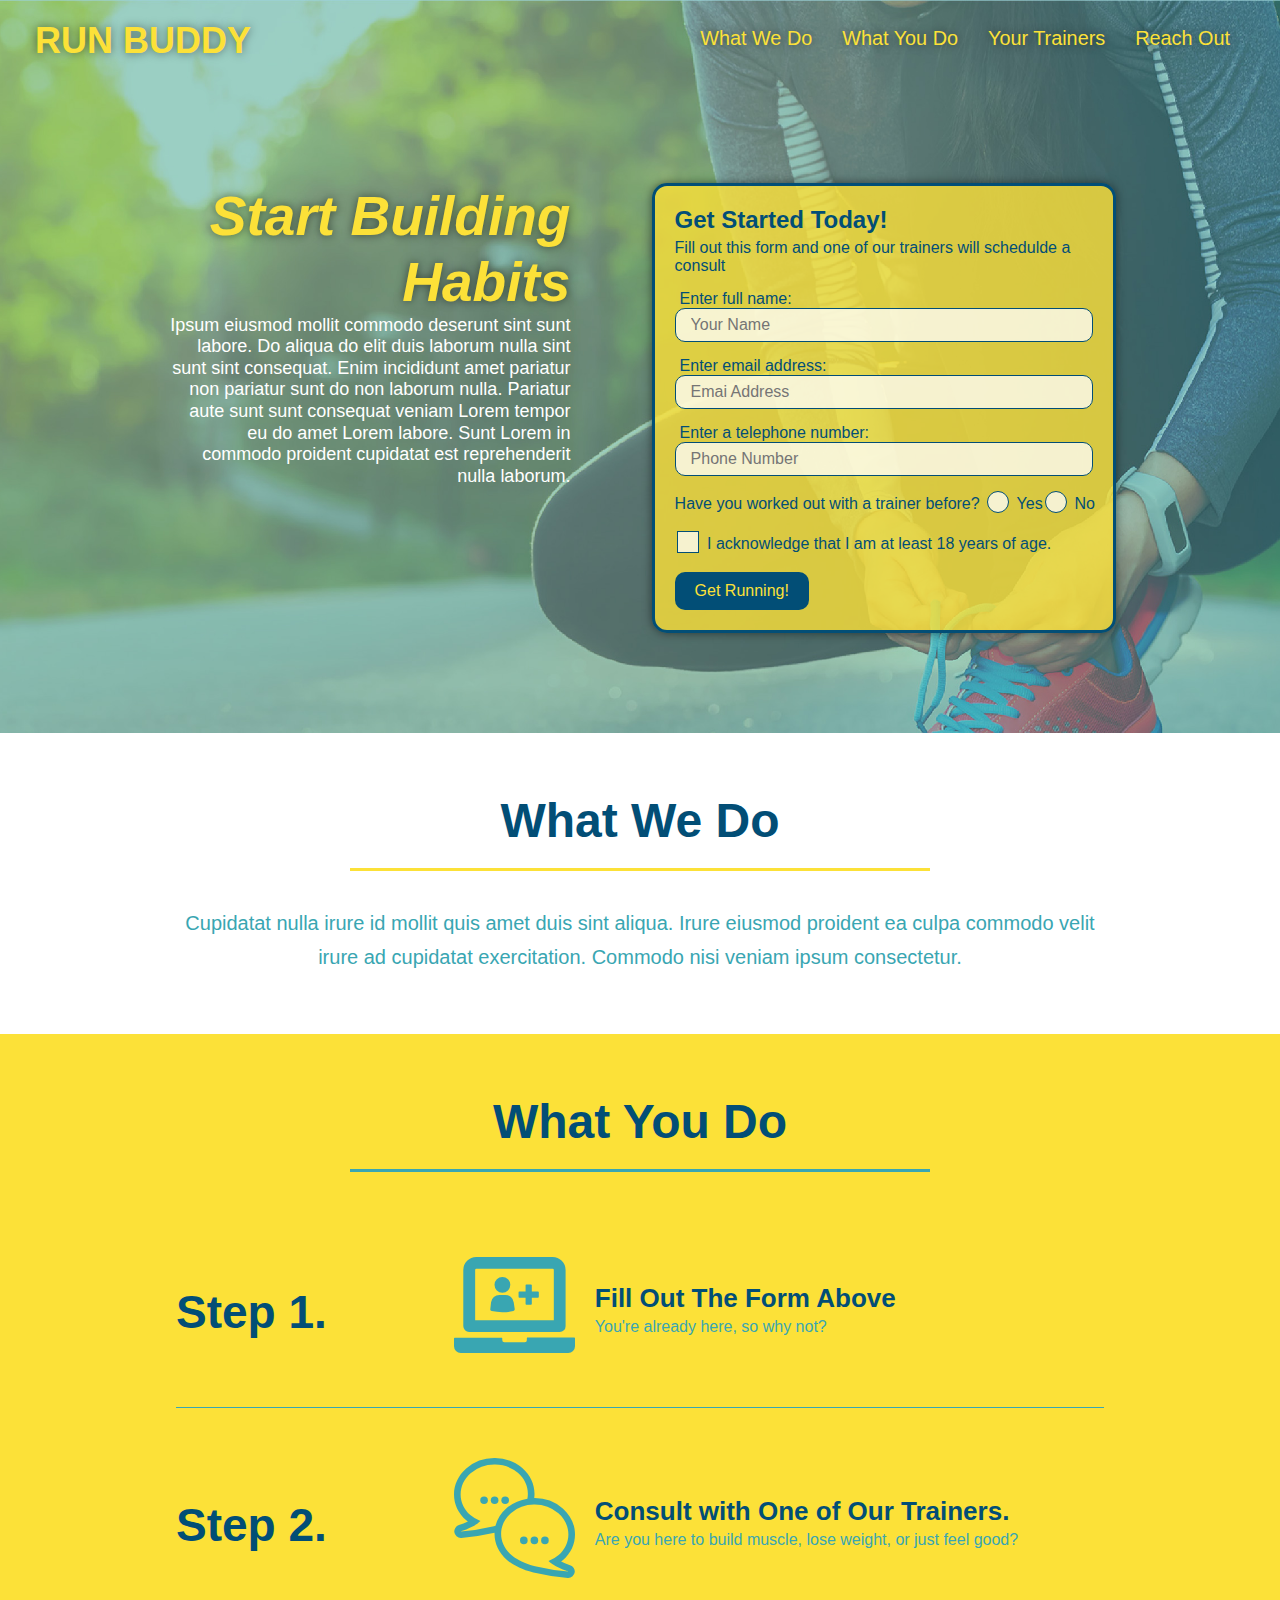
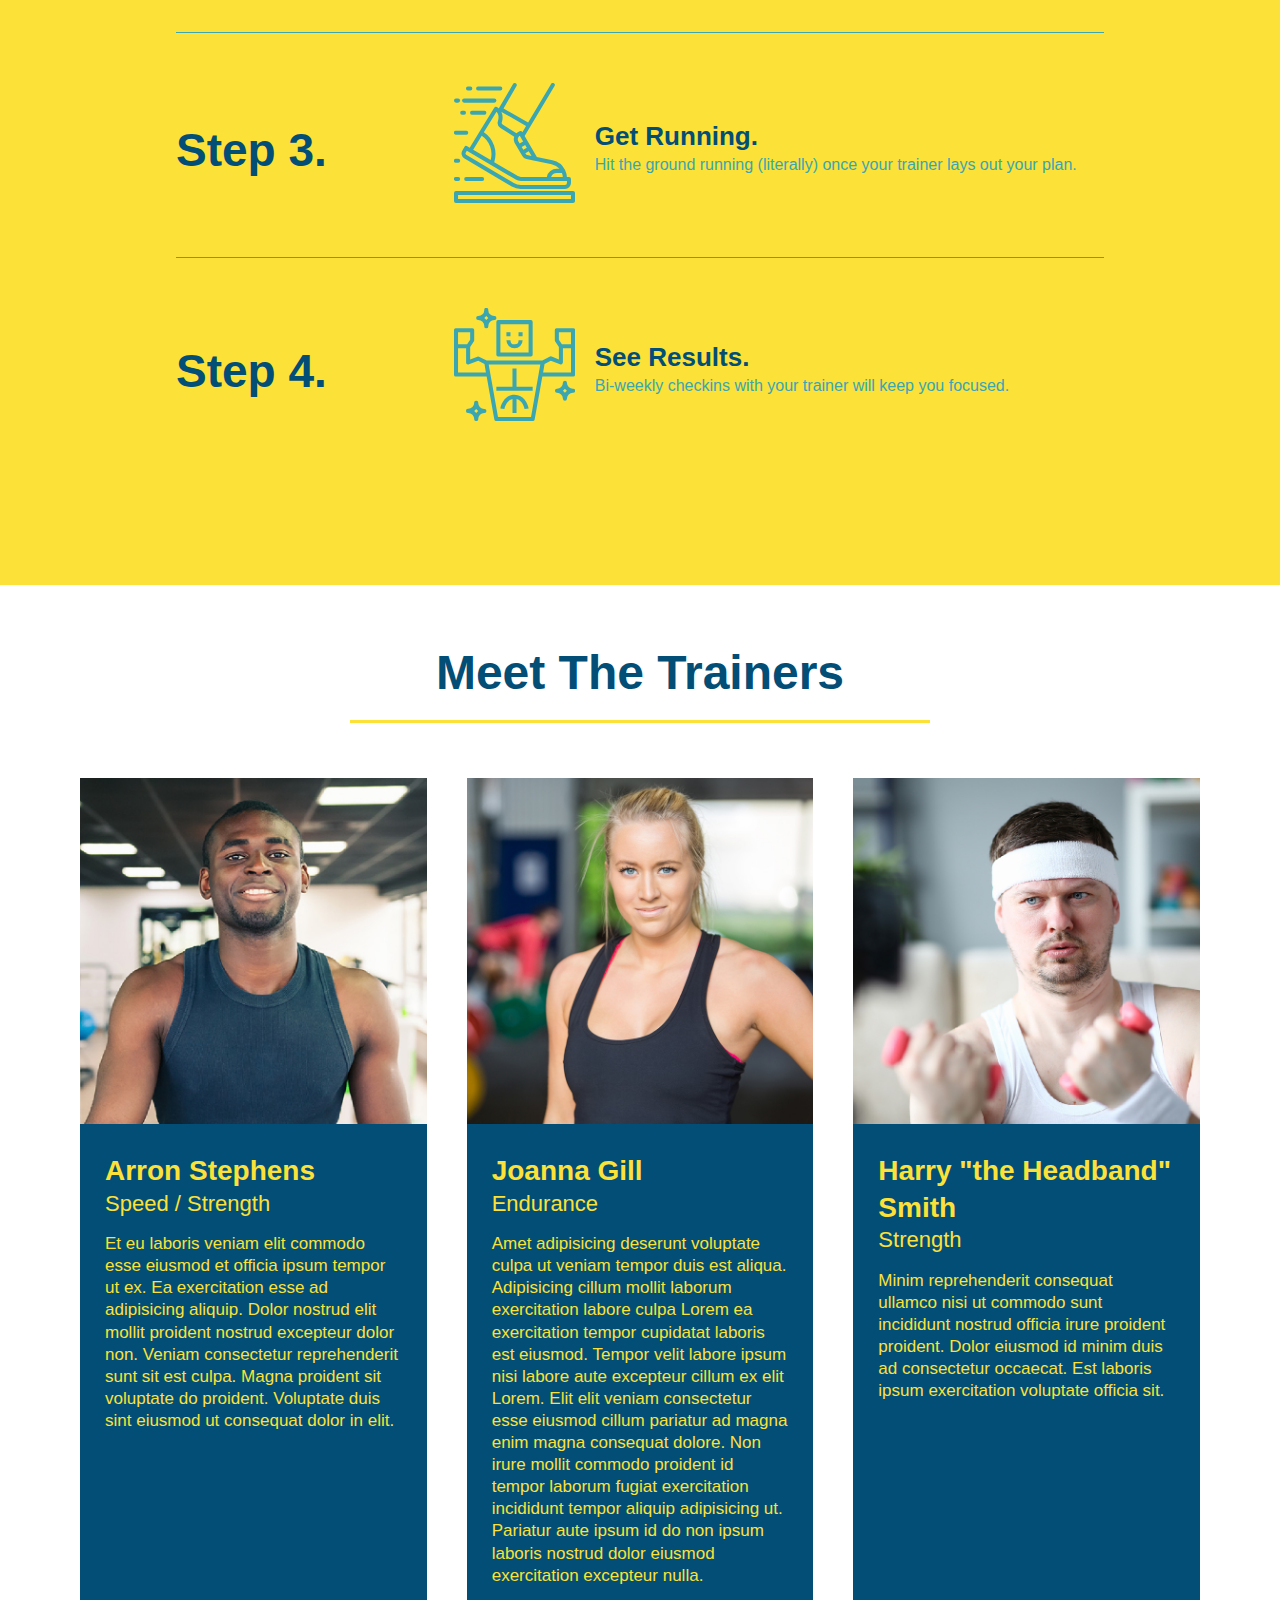
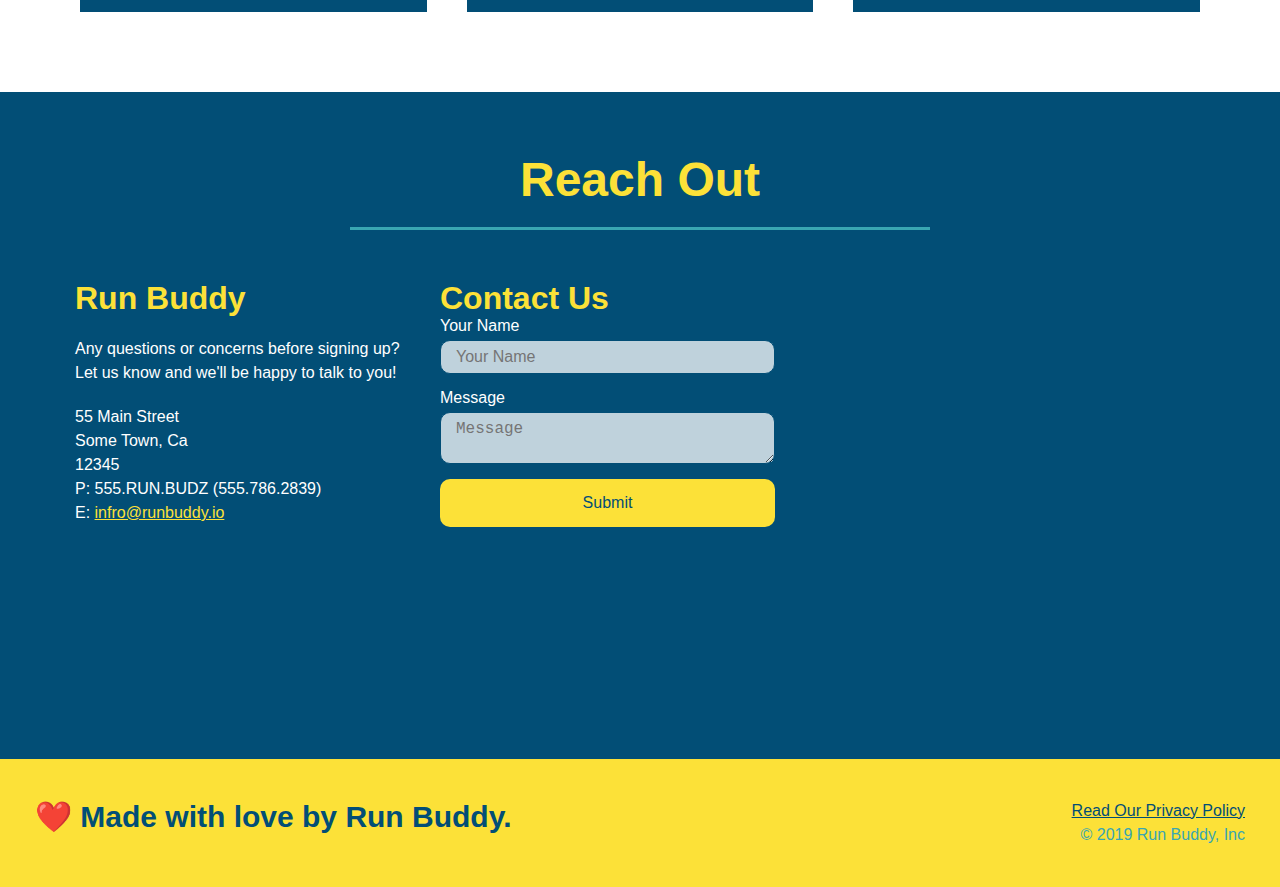
==== commit bad1c8eb: "header sticky for checkboxes" ====
--- a/index.html
+++ b/index.html
@@ -54,18 +54,22 @@
                 <label for="phone">Enter a telephone number:</label>
                 <input type="tel" placeholder="Phone Number" name="phone" id="phone" class="form-input" />
                 <p>
-                    Have you worked with a trainer before?
-                    <input type="radio" name="trainer-confirm" id="trainer-yes" />
-                    <label for="trainer-yes">Yes</label>
-                    <input type="radio" name="trainer-confirm" id="trainer-no" />
-                    <label for="trainer-no">No</label>
-                </p>
-                <p>
-                    <label for="checkbox">
-                        I acknowledge that I am at least 18 years of age
-                    </label>
-                    <input type="checkbox" name="age-confirm" id="checkbox" />
-                </p>
+                    Have you worked out with a trainer before?
+                    <span class="radio-wrapper">
+                      <input type="radio" name="trainer-confirm" id="trainer-yes" />
+                      <label for="trainer-yes">Yes</label>
+                    </span>
+                    <span class="radio-wrapper">
+                      <input type="radio" name="trainer-confirm" id="trainer-no" />
+                      <label for="trainer-no">No</label>
+                    </span>
+                  </p>
+                  <p>
+                    <span class="checkbox-wrapper">
+                      <input type="checkbox" name="age-confirm" id="checkbox" />
+                      <label for="checkbox">I acknowledge that I am at least 18 years of age.</label>
+                    </span>
+                  </p>
                 <button type="submit">
                     Get Running!
                 </button>
--- a/assets/css/style.css
+++ b/assets/css/style.css
@@ -15,6 +15,15 @@
     display: flex;
     justify-content: space-between;
     flex-wrap: wrap;
+    position: -webkit-sticky;
+    position: sticky;
+    top: 0;
+    background-image: url("../images/hero-bg.jpg");
+    background-position: center;
+    background-size: cover;
+    background-attachment: fixed;
+    background-position: 80%;
+    z-index: 9999;
 }
 
 header h1 {
@@ -22,6 +31,7 @@
     font-size: 36px;
     color: #fce138;
     margin: 0;
+    text-shadow: 0 0 10px rgba(0, 0, 0, 0.5);
 }
 
 header a {
@@ -45,7 +55,15 @@
     padding: 10px 15px;
     font-weight: lighter;
     font-size: 1.55vw;
-}
+    text-shadow: 0 0 10px rgba(0, 0, 0, 0.5);
+}
+
+header nav ul li a:hover {
+    background: #fce138;
+    color: #024e76;
+    border-radius: 15px;
+    text-shadow: none;
+  }
 
 footer {
     background: #fce138;
@@ -83,6 +101,8 @@
     justify-content: center;
     flex-wrap: wrap;
     align-items: flex-start;
+    background-attachment: fixed;
+    background-position: 80%;
 }
 
 .hero-cta {
@@ -97,16 +117,79 @@
 .hero-cta h2 {
     font-style: italic;
     font-size: 55px;
-    color:#fce138
+    color:#fce138;
+    text-shadow: 0 0 10px rgba(0, 0, 0, 0.5);
 }
 
 .hero-form {
     color: #024e76;
-    background-color: #fce138;
+    background-color: rgba(252, 225, 56, 0.8);
     padding: 20px;
     border: solid 3px #024e76;
     width: 40%;
     margin: 3.5%;
+    box-shadow: 0 0 10px rgba(0, 0, 0, 0.5);
+    border-radius: 15px;
+}
+
+.checkbox-wrapper input, .radio-wrapper input {
+    opacity: 0;
+}
+
+.checkbox-wrapper label, .radio-wrapper label {
+    position: relative;
+    left: 10px;
+    margin: 10px;
+    line-height: 1.6;
+}
+
+.checkbox-wrapper label::before, .radio-wrapper label::before {
+    content: "";
+    height: 20px;
+    width: 20px;
+    background: rgba(255, 255, 255, 0.75);  
+    border: 1px solid #024e76;  
+    position: absolute;
+    top: -4px;
+    left: -30px;
+}
+
+.radio-wrapper label::before {
+    border-radius: 50%;
+}
+
+.radio-wrapper label::after {
+    content: "";
+    width: 20px;
+    height: 20px;
+    border-radius: 50%;
+    background: #024e76;
+    position: absolute;
+    left: -29px;
+    top: -3px;
+    background-image: radial-gradient(circle, #39a6b2, #024e76);
+}
+  
+.checkbox-wrapper label::after {
+    content: "";
+    height: 6px;
+    width: 14px;
+    border-left: 2px solid #024e76;
+    border-bottom: 2px solid #024e76;
+    position: absolute;
+    left: -26px;
+    top: 1px;
+    transform: rotate(-58deg);
+}
+
+.checkbox-wrapper input + label::after, 
+.radio-wrapper input + label::after {
+  content: none;
+}
+
+.checkbox-wrapper input:checked + label::after, 
+.radio-wrapper input:checked + label::after {
+  content: "";
 }
 
 .hero-form h3 {
@@ -126,6 +209,13 @@
     color: #024e76;
     width: 100%;
     margin-bottom: 15px;
+    border-radius: 10px;
+    background-color: rgba(255,255,255, 0.75);
+}
+
+.form-input:focus {
+    background-color: rgba(255,255,255, 1);
+    outline: none;
 }
 
 .hero-form label {
@@ -138,7 +228,12 @@
     border: none;
     padding: 10px 20px;
     font-size: 16px;
-}
+    border-radius: 10px;
+}
+
+.hero-form button:hover {
+    background-color: #39a6b2;  
+  }
 
 .section-title {
     font-size: 48px;
@@ -168,11 +263,18 @@
     margin: 50px auto;
     padding-bottom: 50px;
     width: 80%;
-    border-bottom: 1px solid #39a6b2;
     display: flex;
     flex-wrap: wrap;
     align-items: center;
     justify-content: space-between;
+}
+
+.step {
+    border-bottom: 1px solid #39a6b2;
+  }
+
+.step:last-child {
+    border-bottom: none;
 }
 
 .primary-border {
@@ -325,6 +427,13 @@
     width: 100%;
     margin-bottom: 15px;
     margin-top: 5px;
+    border-radius: 10px;
+    background-color: rgba(255,255,255, 0.75);
+}
+
+.contact-form input:focus, .contact-form textarea:focus {
+    background-color: rgba(255,255,255, 1);
+    outline: none;
 }
 
 .contact-form button {
@@ -335,25 +444,127 @@
     text-align: center;
     padding: 15px 0;
     font-size: 16px;
-}
+    border-radius: 10px;
+}
+
+.contact-form button:hover {
+    color: #fce138;
+    background: #39a6b2;
+  }
 
 /*MEDIA QUERY FOR SMALLER DESKTOP SCREENS AND SMALLER */
 @media screen and (max-width: 980px) {
-    header h1 a {
-        color: tomato;
-    }
+    header {
+        padding-bottom: 0;
+        justify-content: center;
+        background-attachment: fixed;
+        background-position: 80%;
+        position: relative;
+    }
+
+    header h1 {
+        width: 100%;
+        text-align: center;
+    }
+    header nav ul {
+        margin-top: 20px;
+        width: 100%;
+        justify-content: center;
+    }
+
+    header nav ul li a {
+        font-size: 20px;
+    }
+
+    footer h2, footer div {
+        text-align: center;
+        width: 100%;
+    }
+
+    .hero {
+        background-attachment: fixed;
+        background-position: 80%;
+    }
+
+    .hero-cta, .hero-form {
+        width: 100%;
+    }
+
+    .hero-cta {
+        text-align: center;
+    }
+
+    .section-title {
+        width: 80%;
+    }
+
+    .trainer {
+        flex: 0 70%;
+    }
+
+    .contact-info iframe {
+        flex: 1 100%;
+    }
+   
 }
 
 /*MEDIA QUERY FOR TABLETS AND SMALLER */
 @media screen and (max-width: 768px) {
-    header h1 {
-        font-size: 80px;
-    }
+    section {
+        padding: 30px 15px;
+    }
+
+    .step h3 {
+        flex: 1 100%;
+        text-align: center;
+    }
+
+    .step-info {
+        flex: 2 100%;
+        text-align: center;
+        justify-content: center;
+    }
+
+    .step-img {
+        flex: 0 32%;
+        margin-right: 0;
+        margin-top: 15px;
+        margin-bottom: 15px;
+    }
+
+    .step-text {
+        flex: 100%;
+    }
+   
 }
 
 /*MEDIA QUERY FOR MOBILE PHONES AND SMALLER */
 @media screen and (max-width: 575px) {
-    header h1 {
-        font-size: 100px;
+    .hero-form button {
+        width: 100%;
+    }
+
+    .section-title {
+        width: 95%;
+    }
+
+    .intro p {
+        width: 100%;
+    }
+   
+    .trainer {
+        flex: 0 100%;
+    }
+
+    .contact-info {
+        text-align: center;
+    }
+
+    .contact-info > * {
+        flex: 0 100%;
+    }
+
+    .contact-form {
+        order: 3;
     }
 }